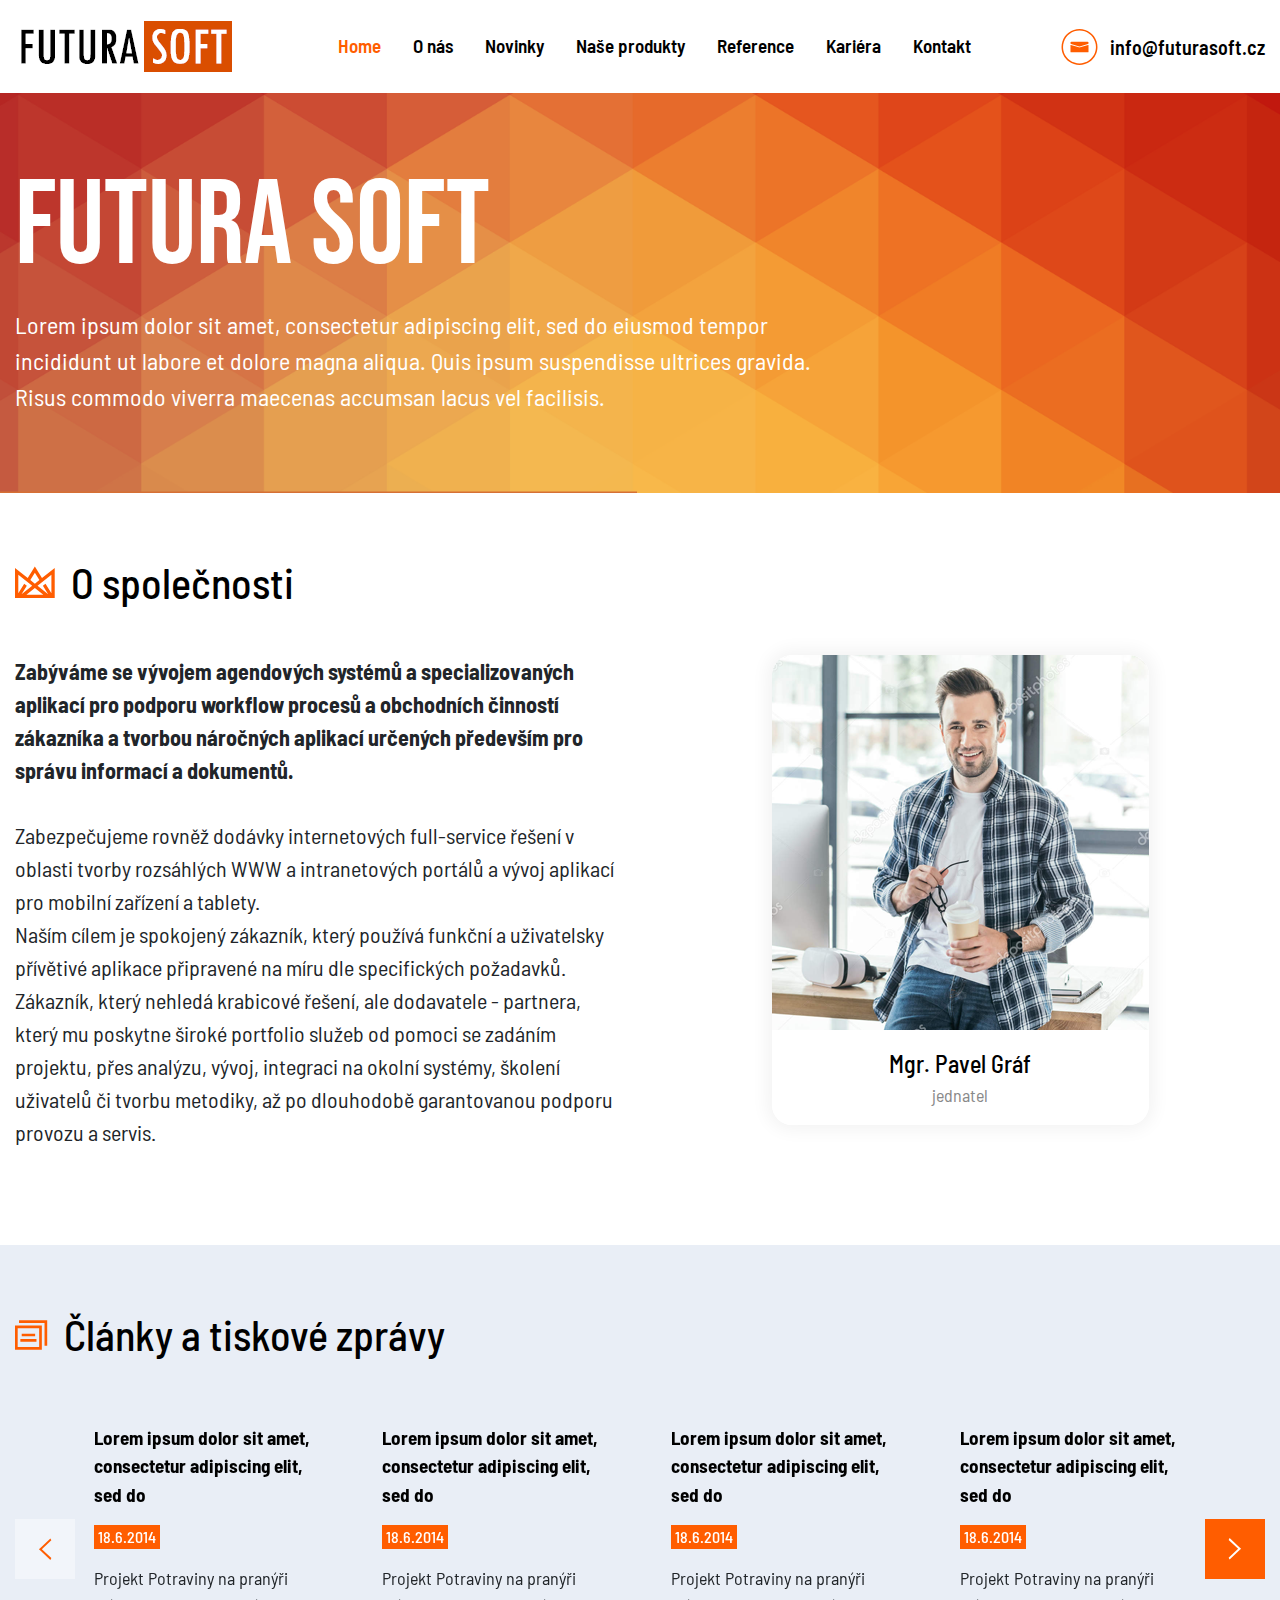
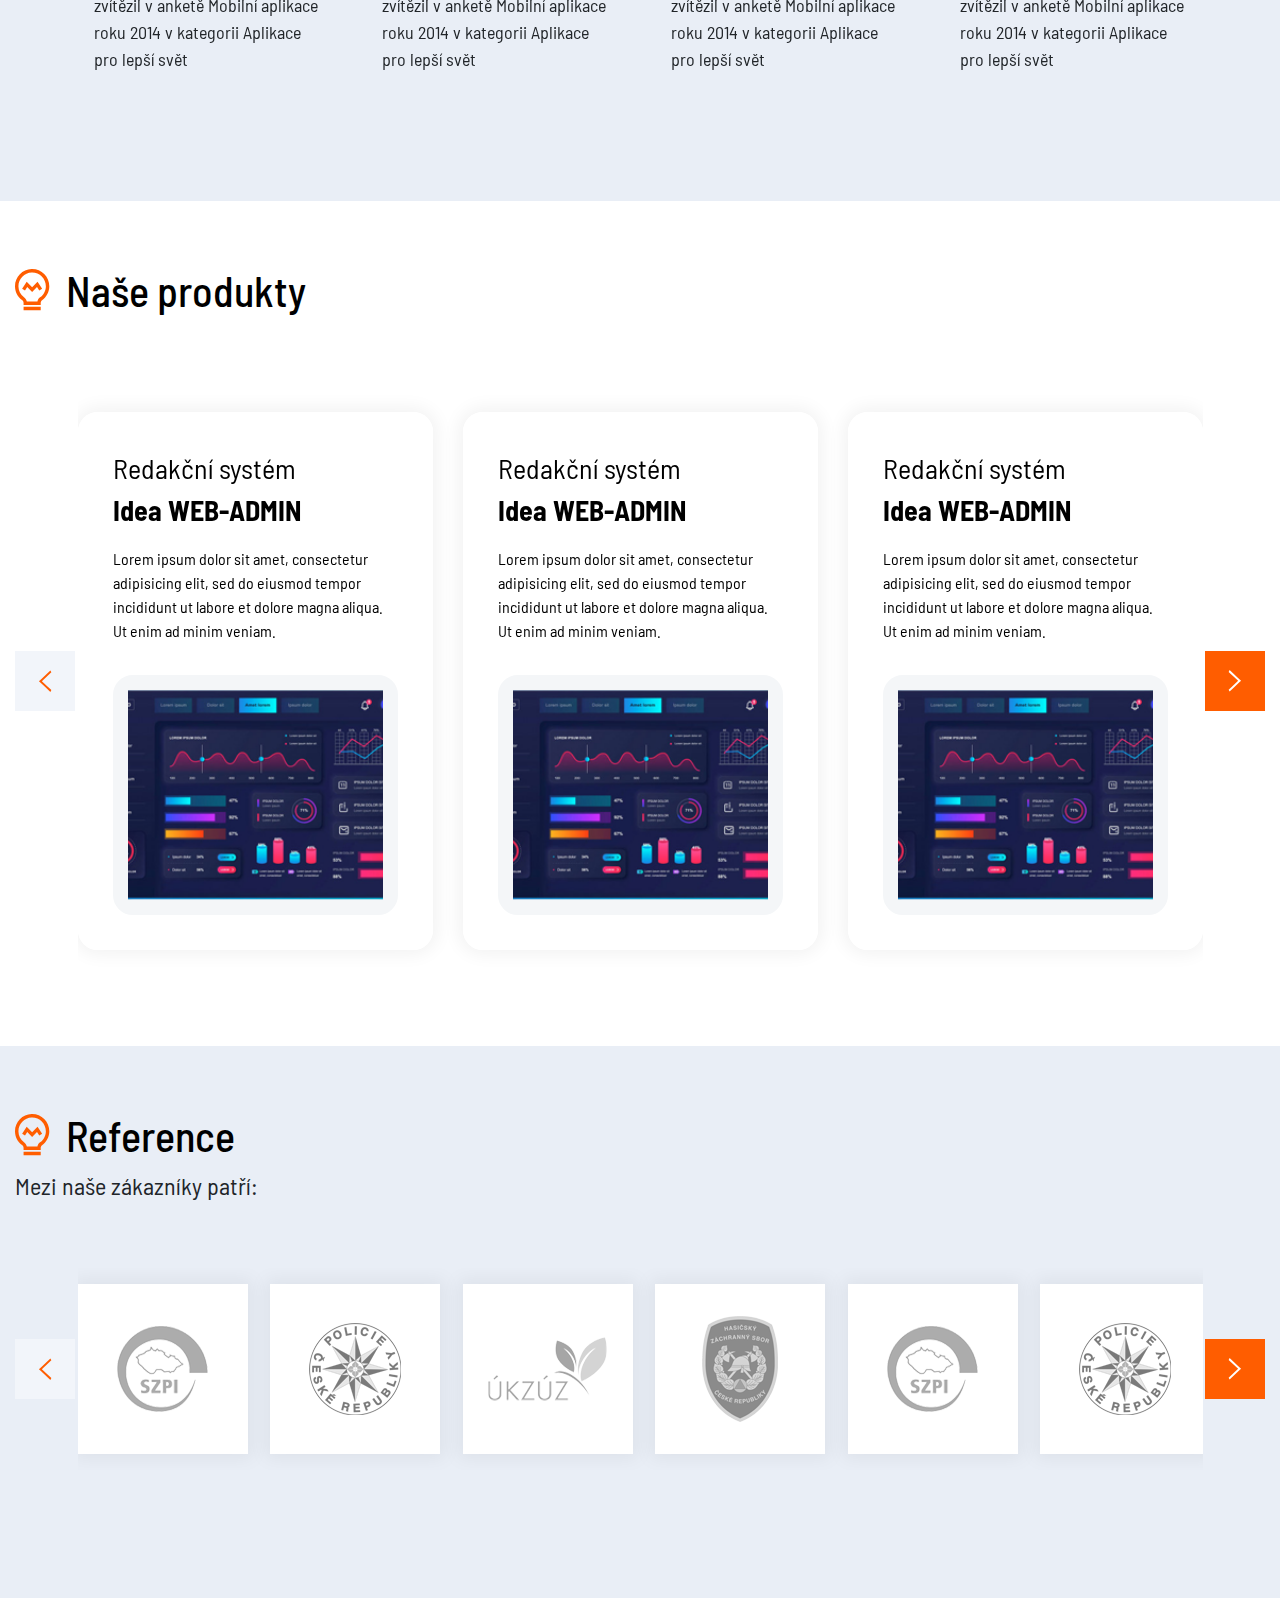
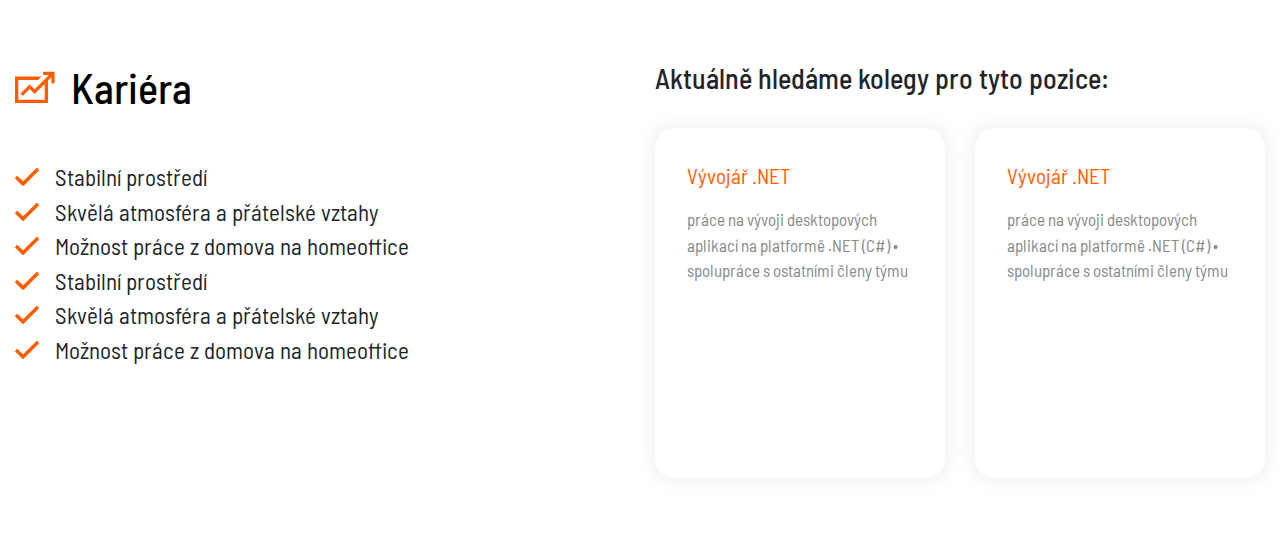
==== index.html @ 4af9f831 "map" ====
<html lang="cs">
<head>
    <meta charset="UTF-8">
    <meta name="viewport" content="width=device-width, initial-scale=1.0">
    <link rel="shortcut icon" href="favicon.ico" type="image/x-icon">
    <link rel="stylesheet" href="css/bootstrap.min.css">
    <link rel="stylesheet" href="css/owl.carousel.min.css">
    <link rel="stylesheet" href="css/owl.theme.default.min.css">
    <link rel="stylesheet" href="css/font.css">
    <link rel="stylesheet" href="css/jquery.fancybox.min.css">
    <link rel="stylesheet" href="css/style.css">
    <link rel="stylesheet" href="css/nouislider.css">
    <title>Web server</title>
</head>
<body>
    <div class="header">
        <div class="container">
            <nav class="navbar navbar-expand-xl navbar-light bg-light">
                <a class="navbar-brand" href="#">
                    <img src='icons/logo.svg' />
                </a>
                <button class="navbar-toggler" type="button" data-toggle="collapse" data-target="#navbarSupportedContent" aria-controls="navbarSupportedContent" aria-expanded="false" aria-label="Toggle navigation">
                  <span class="navbar-toggler-icon"></span>
                </button>
              
                <div class="collapse navbar-collapse" id="navbarSupportedContent">
                  <ul class="navbar-nav mx-auto">
                    <li class="nav-item active">
                      <a class="nav-link" href="#">Home </a>
                    </li>
                    <li class="nav-item">
                      <a class="nav-link" href="#">O nás</a>
                    </li>
                    <li class="nav-item">
                        <a class="nav-link" href="#">Novinky</a>
                    </li>
                    <li class="nav-item">
                        <a class="nav-link" href="#">Naše produkty</a>
                    </li>
                    <li class="nav-item">
                        <a class="nav-link" href="#">Reference</a>
                    </li>
                    <li class="nav-item">
                        <a class="nav-link" href="#">Kariéra</a>
                    </li>
                    <li class="nav-item">
                        <a class="nav-link" href="#">Kontakt</a>
                    </li>
                  </ul>
                  <div class="mail-header">
                      <a href=''>
                        info@futurasoft.cz
                      </a>
                  </div>
                </div>
              </nav>
        </div>
    </div>
    <div class="owl-carousel owl-theme homepage__slider">
        <div class="homepage__item">
            <img src='images/bg.png' alt='bg'/>
            <div class="homepage__item--text">
                <div class="container">
                    <h1>FUTURA SOFT</h1>
                    <p>Lorem ipsum dolor sit amet, consectetur adipiscing elit, sed do eiusmod tempor incididunt ut labore et dolore magna aliqua. Quis ipsum suspendisse ultrices gravida. Risus commodo viverra maecenas accumsan lacus vel facilisis. </p>
                </div>
            </div>
        </div>
    </div>
    <div class="about">
        <div class="container">
            <div class="about-content">
                <div class="row">
                    <div class="col-12 ">
                        <h2 class="crown-icon mb-5">O společnosti</h2>
                    </div>
                    <div class="col-lg-6 ">
                        <div class="text-content">
                            <p><b>Zabýváme se vývojem agendových systémů a specializovaných aplikací pro podporu workflow procesů a obchodních činností zákazníka a tvorbou náročných aplikací určených především pro správu informací a dokumentů. </b></p>
                            <p>Zabezpečujeme rovněž dodávky internetových full-service řešení v oblasti tvorby rozsáhlých WWW a intranetových portálů a vývoj aplikací pro mobilní zařízení a tablety.<br>
                                Naším cílem je spokojený zákazník, který používá funkční a uživatelsky přívětivé aplikace připravené na míru dle specifických požadavků. Zákazník, který nehledá krabicové řešení, ale dodavatele - partnera, který mu poskytne široké portfolio služeb od pomoci se zadáním projektu, přes analýzu, vývoj, integraci na okolní systémy, školení uživatelů či tvorbu metodiky, až po dlouhodobě garantovanou podporu provozu a servis.
                                </p>
                        </div>
                    </div>
                    <div class="col-lg-6 ">
                        <div class="about-image">
                            <div class="about-image-main">
                                <img src='images/about.png' alt='about' class="image-fill">
                            </div>
                            <div class="about-image-bottom">
                                <span>Mgr. Pavel Gráf</span>
                                <small>jednatel</small>
                            </div>
                        </div>
                    </div>
                </div>
            </div>
        </div>
    </div>
    <div class="news blue-bg">
        <div class="container">
            <h2 class="news-icon mb-5">Články a tiskové zprávy</h2>
            <div class="carousel-content">
                <div class="carousel-left">
                    <a href='' class="carousel-nav prev">
                        <svg 
                            xmlns="http://www.w3.org/2000/svg"
                            xmlns:xlink="http://www.w3.org/1999/xlink"
                            width="14px" height="22px">
                            <path fill-rule="evenodd"  fill="rgb(255, 255, 255)"
                            d="M1.623,0.123 L0.647,1.884 L10.129,10.849 L0.647,19.814 L1.623,21.574 L11.105,12.610 L13.082,10.849 L11.105,9.088 L1.623,0.123 Z"/>
                        </svg>
                    </a>
                </div>
                <div class="owl-carousel owl-theme news__slider">
                    <div class="news-item">
                        <a href='' class="news-item-heading">
                            Lorem ipsum dolor sit amet, consectetur adipiscing elit, sed do  
                        </a>
                        <div class="news-item-date">
                            18.6.2014
                        </div>
                        <div class="news-item-text">
                            Projekt Potraviny na pranýři zvítězil v anketě Mobilní aplikace roku 2014 v kategorii Aplikace pro lepší svět
                        </div>
                    </div>
                
                    <div class="news-item">
                        <a href='' class="news-item-heading">
                            Lorem ipsum dolor sit amet, consectetur adipiscing elit, sed do  
                        </a>
                        <div class="news-item-date">
                            18.6.2014
                        </div>
                        <div class="news-item-text">
                            Projekt Potraviny na pranýři zvítězil v anketě Mobilní aplikace roku 2014 v kategorii Aplikace pro lepší svět
                        </div>
                    </div>
                
                </div>
                <div class="carousel-right">
                    <a href='' class="carousel-nav next">
                        <svg 
                            xmlns="http://www.w3.org/2000/svg"
                            xmlns:xlink="http://www.w3.org/1999/xlink"
                            width="14px" height="22px">
                            <path fill-rule="evenodd"  fill="rgb(255, 255, 255)"
                            d="M1.623,0.123 L0.647,1.884 L10.129,10.849 L0.647,19.814 L1.623,21.574 L11.105,12.610 L13.082,10.849 L11.105,9.088 L1.623,0.123 Z"/>
                        </svg>
                    </a>
                </div>
            </div>
        </div>
    </div>
    <div class="products">
        <div class="container">
            <h2 class="bulb-icon mb-5">Naše produkty</h2>
            <div class="carousel-content">
                <div class="carousel-left">
                    <a href='' class="carousel-nav prev">
                        <svg 
                            xmlns="http://www.w3.org/2000/svg"
                            xmlns:xlink="http://www.w3.org/1999/xlink"
                            width="14px" height="22px">
                            <path fill-rule="evenodd"  fill="rgb(255, 255, 255)"
                            d="M1.623,0.123 L0.647,1.884 L10.129,10.849 L0.647,19.814 L1.623,21.574 L11.105,12.610 L13.082,10.849 L11.105,9.088 L1.623,0.123 Z"/>
                        </svg>
                    </a>
                </div>
                <div class="owl-carousel owl-theme product__slider">
                    <a href='' class="product-item">
                        <div class="product-item-title">
                            Redakční systém 
                        </div>
                        <div class="product-item-heading">
                            Idea WEB-ADMIN 
                        </div>
                        <div class="product-item-desc">
                            Lorem ipsum dolor sit amet, consectetur adipisicing elit, sed do eiusmod tempor incididunt ut labore et dolore magna aliqua. Ut enim ad minim veniam.
                        </div>
                        <div class="product-item-image">
                            <img src='images/product.png' alt='iamge' class="image-fill"/>
                        </div>
                    </a>
                    <a href='' class="product-item">
                        <div class="product-item-title">
                            Redakční systém 
                        </div>
                        <div class="product-item-heading">
                            Idea WEB-ADMIN 
                        </div>
                        <div class="product-item-desc">
                            Lorem ipsum dolor sit amet, consectetur adipisicing elit, sed do eiusmod tempor incididunt ut labore et dolore magna aliqua. Ut enim ad minim veniam.
                        </div>
                        <div class="product-item-image">
                            <img src='images/product.png' alt='iamge' class="image-fill"/>
                        </div>
                    </a>
                </div>
                <div class="carousel-right">
                    <a href='' class="carousel-nav next">
                        <svg 
                            xmlns="http://www.w3.org/2000/svg"
                            xmlns:xlink="http://www.w3.org/1999/xlink"
                            width="14px" height="22px">
                            <path fill-rule="evenodd"  fill="rgb(255, 255, 255)"
                            d="M1.623,0.123 L0.647,1.884 L10.129,10.849 L0.647,19.814 L1.623,21.574 L11.105,12.610 L13.082,10.849 L11.105,9.088 L1.623,0.123 Z"/>
                        </svg>
                    </a>
                </div>
            </div>
        </div>
    </div>
    <div class="reference blue-bg">
        <div class="container">
            <h2 class="bulb-icon">Reference</h2>
            <span class="h2-span">Mezi naše zákazníky patří:</span>
            <div class="carousel-content">
                <div class="carousel-left">
                    <a href='' class="carousel-nav next">
                        <svg 
                            xmlns="http://www.w3.org/2000/svg"
                            xmlns:xlink="http://www.w3.org/1999/xlink"
                            width="14px" height="22px">
                            <path fill-rule="evenodd"  fill="rgb(255, 255, 255)"
                            d="M1.623,0.123 L0.647,1.884 L10.129,10.849 L0.647,19.814 L1.623,21.574 L11.105,12.610 L13.082,10.849 L11.105,9.088 L1.623,0.123 Z"/>
                        </svg>
                    </a>
                </div>
                <div class="owl-carousel owl-theme reference__slider">
                    <a href='' class="reference-item">
                        <img src='images/reference/1.png' alt='' />
                    </a>
                    <a href='' class="reference-item">
                        <img src='images/reference/2.png' alt='' />
                    </a>
                    <a href='' class="reference-item">
                        <img src='images/reference/3.png' alt='' />
                    </a>
                    <a href='' class="reference-item">
                        <img src='images/reference/4.png' alt='' />
                    </a>
                </div>
                <div class="carousel-right">
                    <a href='' class="carousel-nav prev">
                        <svg 
                            xmlns="http://www.w3.org/2000/svg"
                            xmlns:xlink="http://www.w3.org/1999/xlink"
                            width="14px" height="22px">
                            <path fill-rule="evenodd"  fill="rgb(255, 255, 255)"
                            d="M1.623,0.123 L0.647,1.884 L10.129,10.849 L0.647,19.814 L1.623,21.574 L11.105,12.610 L13.082,10.849 L11.105,9.088 L1.623,0.123 Z"/>
                        </svg>
                    </a>
                </div>
            </div>
        </div>
    </div>
    <div class="career">
        <div class="container">
            <div class="row">
                <div class="col-lg-6">
                    <h2 class="graph-icon">Kariéra</h2>
                    <ul>
                        <li>Stabilní prostředí</li>
                        <li>Skvělá atmosféra a přátelské vztahy</li>
                        <li>Možnost práce z domova na homeoffice</li>
                        <li>Stabilní prostředí</li>
                        <li>Skvělá atmosféra a přátelské vztahy</li>
                        <li>Možnost práce z domova na homeoffice</li>
                    </ul>
                </div>
                <div class="col-lg-6 pt-lg-0 pt-4">
                    <h3>Aktuálně hledáme kolegy pro tyto pozice:</h3>
                    <div class="card-wrap">
                        <div class="row">
                            <div class="col-sm-6">
                                <a href='' class="career-card">
                                    <div class="career-card-heading">
                                        Vývojář .NET
                                    </div>
                                    <div class="career-card-content">
                                        práce na vývoji desktopových aplikací na platformě .NET (C#) • spolupráce s ostatními členy týmu
                                    </div>
                                </a>
                            </div>
                            <div class="col-sm-6">
                                <a href='' class="career-card">
                                    <div class="career-card-heading">
                                        Vývojář .NET
                                    </div>
                                    <div class="career-card-content">
                                        práce na vývoji desktopových aplikací na platformě .NET (C#) • spolupráce s ostatními členy týmu
                                    </div>
                                </a>
                            </div>
                        </div>
                    </div>
                </div>
            </div>
        </div>
    </div>
    <script src="js/jquery-3.5.1.slim.min.js"></script>
    <script src="js/popper.min.js"></script>
    <script src="js/bootstrap.min.js"></script>
    <script src="js/owl.carousel.min.js"></script>
    <script src="js/nouislider.min.js"></script>
    <script src="js/jquery.fancybox.min.js"></script>
    <script src="js/javascript.js"></script>
</body>
</html>
---- css/font.css ----
@font-face {
    font-family: 'Cerebri Sans Pro';
    src: url('../font/LarkenVariable.woff2') format('woff2'),
        url('../font/LarkenVariable.woff') format('woff');
    font-weight: 300;
    font-style: normal;
    font-display: swap;
}
---- css/style.css ----
@import url('https://fonts.googleapis.com/css2?family=Barlow+Semi+Condensed:ital,wght@0,100;0,200;0,300;0,400;0,500;0,600;0,700;0,800;0,900;1,100;1,200;1,300;1,400;1,500;1,600;1,700;1,800;1,900&display=swap');
@import url('https://fonts.googleapis.com/css2?family=Bebas+Neue&display=swap');

@media (min-width: 576px) { 
    .homepage__item {
        height: 400px;
     }
}
@media (min-width: 768px) { 
    .container {
        max-width: 1080px;
    }
    .homepage__item {
        height: 500px;
     }
}
@media (min-width: 850px) { 
    .container {
        max-width: 870px;
    }
}
@media (min-width: 992px) { 
    .container {
        max-width: 1080px;
    }
    .homepage__item {
        height: 500px;
     }
}

@media (min-width: 1200px) { 
    .container {
        
        max-width: 1380px;
    }
    .homepage__item {
        height: 400px;
     }
}
@media (min-width: 1400px) { 
    .homepage__item {
        height: 500px;
     }
    .container {
        max-width: 1500px;
    }
}


:root {
    --primary: #ff5d00;
}
img {
    max-width: 100%;
}

a, a:hover {
    color: var(--primary);
}
.header nav {
    padding: 0!important;
}
img {
    max-width: 100%;
}
body {
    font-family: 'Barlow Semi Condensed', sans-serif;
}
.bg-light {
    background: none!important;
}
.mail-header a {
    font-size: 20px;
    font-weight: 600;
    color: black;
    display: flex;
    align-items: center;
}
.mail-header a::before {
    content: url(../icons/mail.svg);
    margin-right: 0.75rem;
}
.header .nav-item {
    padding: 0.5rem 1rem;
}
.header {
    padding: 1rem 0;
}
.header .nav-link {
    padding: 0!important;
    color: black!important;
    font-size: 19px;
    font-weight: 600;
} 
.header .nav-item.active .nav-link, .header .nav-item .nav-link:hover {
    color: var(--primary)!important;
}
.homepage__item--text {
    display: flex;
    align-items: center;
    width: 100%;
    position: absolute;
    z-index: 5;
    left: 0;
    top: 0;
    height: 100%;
}
.homepage__item--text h1 {
    font-size: clamp(40px, 10vw, 120px);
    color: white;
    font-family: 'Bebas Neue', cursive;
}
.homepage__item--text p {
    max-width: 800px;
    font-size: clamp(18px, 10vw, 24px);
    color: white;
}
.homepage__slider {
    position: relative;
}

.homepage__item img {
    width: 100%;
    height: 100%;
    object-fit: cover;
    object-position: center;
}
.about {
    padding: 4rem 0;
}

.about-image {
    width: 100%;
    border-radius: 20px;
    width: 100%;
    max-width: 377px;
    -webkit-box-shadow: 0px 0px 17px 5px rgba(0,0,0,0.05);
    -moz-box-shadow: 0px 0px 17px 5px rgba(0,0,0,0.05);
    box-shadow: 0px 0px 17px 5px rgba(0,0,0,0.05);
    overflow: hidden;
    margin: auto;
    margin-bottom: 2rem;
}
.blue-bg {
    background: #e9eef6;
}
h2 {
    font-size: 42px;
    font-weight: 500;
    display: flex;
    align-items: center;
    color: black;
}
.h2-span {
    margin-bottom: 2rem;
    font-size: 24px;
}
.text-content p {
    font-size: 22px;
    margin-bottom: 2rem;

}
.bulb-icon::before {
    content: url(../icons/bulb.svg);
    margin-right: 1rem;
}
.crown-icon::before {
    content: url(../icons/crown.svg);
    margin-right: 1rem;
}
.graph-icon::before {
    content: url(../icons/graph.svg);
    margin-right: 1rem;
}
.news-icon::before {
    content: url(../icons/news.svg);
    margin-right: 1rem;
}
.trophy-icon::before {
    content: url(../icons/trophy.svg);
    margin-right: 1rem;
}
.about-image-main {
    height: 375px;
}
.image-fill {
    width: 100%;
    height: 100%;
    object-fit: cover;
    object-position: top;
}
.about-image-bottom {
    text-align: center;
    background: white;
    padding: 1rem;
    display: flex;
    align-items: center;
    justify-content: center;
    flex-direction: column;
}
.about-image-bottom span {
    font-size: 24px;
    font-weight: 500;
    color: black;
}  
.about-image-bottom small {
    color: #898989;
    font-size: 18px;
} 
.news {
    padding: 4rem 0;
    padding-bottom: 8rem;
}
.carousel-content {
    margin-top: 3rem;
    display: flex;
    flex-wrap: wrap;
}
.carousel-content .news__slider, .product__slider, .reference__slider {
    max-width: 90%;
    width: 100%;
}
.carousel-content .carousel-right, .carousel-content .carousel-left {
    max-width: 5%;
    width: 100%;
}
.carousel-right a, .carousel-left a {
    width: 60px;
    height: 60px;
    display: flex;
    justify-content: center;
    align-items: center;
    background: var(--primary);
}
.carousel-left, .carousel-right {
    display: flex;
    justify-content: center;
    align-items: center;
}
.carousel-left a {
    background: #f2f5fa;
}
.carousel-left a svg path {
    fill: var(--primary);
}
.carousel-left a {
    transform: rotate(180deg)
}
.carousel-left {
    justify-content: flex-start;
}
.carousel-right {
    justify-content: flex-end;
}
.news-item-heading {
    color: black;
    font-weight: 700;
    font-size: 19px;
}
.news-item-date {
    color: black;
    background: var(--primary);
    max-width: fit-content;
    max-width: -moz-fit-content;
    color: white;
    font-weight: 500;
    padding: 0 0.25rem;
    margin: 1rem 0;
}
.news-item-text {
    font-size: 18px;
}
.news-item {
    margin: 0 1rem;
}
.carousel-content {
    padding-top: 1rem;
}
.products {
    padding: 4rem 0;
}
.products-content {
    padding-top: 2rem;
}
.product-item {
    width: 100%;
    padding: 2rem;
    border-radius: 20px;
    -webkit-box-shadow: 0px 0px 17px 5px rgba(0,0,0,0.05);
    -moz-box-shadow: 0px 0px 17px 5px rgba(0,0,0,0.05);
    box-shadow: 0px 0px 17px 5px rgba(0,0,0,0.05);
    display: flex;
    flex-direction: column;
    max-width: 370px;
    margin: 2rem auto;
    color: black; 
    border: 3px solid white;
}
.product-item:hover {
    border-color: var(--primary);
}
.product-item-image {
    height: 240px;
    border: 15px solid #f4f6f8;
    border-radius: 20px;
    margin-top: 2rem;

}
.product-item:hover {
    text-decoration: none;
    color: black;
}
.product-item-title {
    font-size: 28px;
}
.product-item-heading {
    color: black;
    font-size: 28px;
    font-weight: bold;
}
.product-item-desc {
    margin-top: 1rem;
}
.reference {
    padding: 4rem 0;
    padding-bottom: 8rem;
}
.reference-item {
    width: 170px;
    height: 170px;
    background: white;
    justify-content: center;
    align-items: center;
    display: flex;
    -webkit-box-shadow: 0px 0px 17px 5px rgba(0,0,0,0.05);
    -moz-box-shadow: 0px 0px 17px 5px rgba(0,0,0,0.05);
    box-shadow: 0px 0px 17px 5px rgba(0,0,0,0.05);
    margin: 1rem auto;
    /*border: 2px solid white;*/

}
.reference-item img {
    filter: grayscale(1);
    width: unset!important;

}
.reference-item:hover {
    background: #ff5d0030;
}
.reference-item:hover img {
    filter: grayscale(0)
}
.career {
    padding: 4rem 0;
}
.career ul {
    margin-top: 3rem;
    list-style: none;
    padding: 0;
    font-size: 23px;
}
.career ul li::before {
    content: url(../icons/arrow-ul.svg);
    margin-right: 1rem;
}
.card-wrap {
    margin-top: 2rem;
    
}

.career-card {
    padding: 2rem;
    -webkit-box-shadow: 0px 0px 17px 5px rgba(0,0,0,0.05);
    -moz-box-shadow: 0px 0px 17px 5px rgba(0,0,0,0.05);
    box-shadow: 0px 0px 17px 5px rgba(0,0,0,0.05);
    width: 100%;
    max-width: 300px;
    border-radius: 20px;
    min-height: 350px;
    display: flex;
    flex-direction: column;
    margin-bottom: 1rem;
}
.career-card:hover {
    text-decoration: none;
}
.career-card-heading {
    color: var(--primary);
    font-size: 21px;
    margin-bottom: 1rem;
}
.career-card-content {
    color: #898989;
    font-size: 17px;
    
}
@media (max-width: 776px) { 
    h2 {
        font-size: 24px;
    }
    .carousel-content .news__slider, .carousel-content .product__slider, .reference__slider {
        max-width: 80%;
        width: 100%;
    }
    .carousel-content .carousel-right, .carousel-content .carousel-left {
        max-width: 10%;
        width: 100%;
    }
    .product-item  {
        box-shadow: none;
    }
    .text-content p {
        font-size: 16px;
    }
}
@media (max-width: 576px) { 
    .homepage__item {
        height: 400px;
     }
     .homepage__item--text p {
         font-size: 18px;
     }
     .career ul li {
        font-size: 16px
     }
}
---- css/nouislider.css ----
/*! nouislider - 10.1.0 - 2017-07-28 13:09:54 */.noUi-target,.noUi-target *{-webkit-touch-callout:none;-webkit-tap-highlight-color:transparent;-webkit-user-select:none;-ms-touch-action:none;touch-action:none;-ms-user-select:none;-moz-user-select:none;user-select:none;-moz-box-sizing:border-box;box-sizing:border-box}.noUi-target{position:relative;direction:ltr}.noUi-base{width:100%;height:100%;position:relative;z-index:1}.noUi-connect{position:absolute;right:0;top:0;left:0;bottom:0}.noUi-origin{position:absolute;height:0;width:0}.noUi-handle{position:relative;z-index:1}.noUi-state-tap .noUi-connect,.noUi-state-tap .noUi-origin{-webkit-transition:top .3s,right .3s,bottom .3s,left .3s;transition:top .3s,right .3s,bottom .3s,left .3s}.noUi-state-drag *{cursor:inherit!important}.noUi-base,.noUi-handle{-webkit-transform:translate3d(0,0,0);transform:translate3d(0,0,0)}.noUi-horizontal{height:18px}.noUi-horizontal .noUi-handle{width:34px;height:28px;left:-17px;top:-6px}.noUi-vertical{width:18px}.noUi-vertical .noUi-handle{width:28px;height:34px;left:-6px;top:-17px}.noUi-target{background:#FAFAFA;border-radius:4px;border:1px solid #D3D3D3;box-shadow:inset 0 1px 1px #F0F0F0,0 3px 6px -5px #BBB}.noUi-connect{background:#3FB8AF;border-radius:4px;box-shadow:inset 0 0 3px rgba(51,51,51,.45);-webkit-transition:background 450ms;transition:background 450ms}.noUi-draggable{cursor:ew-resize}.noUi-vertical .noUi-draggable{cursor:ns-resize}.noUi-handle{border:1px solid #D9D9D9;border-radius:3px;background:#FFF;cursor:default;box-shadow:inset 0 0 1px #FFF,inset 0 1px 7px #EBEBEB,0 3px 6px -3px #BBB}.noUi-active{box-shadow:inset 0 0 1px #FFF,inset 0 1px 7px #DDD,0 3px 6px -3px #BBB}.noUi-handle:after,.noUi-handle:before{content:"";display:block;position:absolute;height:14px;width:1px;background:#E8E7E6;left:14px;top:6px}.noUi-handle:after{left:17px}.noUi-vertical .noUi-handle:after,.noUi-vertical .noUi-handle:before{width:14px;height:1px;left:6px;top:14px}.noUi-vertical .noUi-handle:after{top:17px}[disabled] .noUi-connect{background:#B8B8B8}[disabled] .noUi-handle,[disabled].noUi-handle,[disabled].noUi-target{cursor:not-allowed}.noUi-pips,.noUi-pips *{-moz-box-sizing:border-box;box-sizing:border-box}.noUi-pips{position:absolute;color:#999}.noUi-value{position:absolute;white-space:nowrap;text-align:center}.noUi-value-sub{color:#ccc;font-size:10px}.noUi-marker{position:absolute;background:#CCC}.noUi-marker-large,.noUi-marker-sub{background:#AAA}.noUi-pips-horizontal{padding:10px 0;height:80px;top:100%;left:0;width:100%}.noUi-value-horizontal{-webkit-transform:translate3d(-50%,50%,0);transform:translate3d(-50%,50%,0)}.noUi-marker-horizontal.noUi-marker{margin-left:-1px;width:2px;height:5px}.noUi-marker-horizontal.noUi-marker-sub{height:10px}.noUi-marker-horizontal.noUi-marker-large{height:15px}.noUi-pips-vertical{padding:0 10px;height:100%;top:0;left:100%}.noUi-value-vertical{-webkit-transform:translate3d(0,50%,0);transform:translate3d(0,50%,0);padding-left:25px}.noUi-marker-vertical.noUi-marker{width:5px;height:2px;margin-top:-1px}.noUi-marker-vertical.noUi-marker-sub{width:10px}.noUi-marker-vertical.noUi-marker-large{width:15px}.noUi-tooltip{display:block;position:absolute;border:1px solid #D9D9D9;border-radius:3px;background:#fff;color:#000;padding:5px;text-align:center;white-space:nowrap}.noUi-horizontal .noUi-tooltip{-webkit-transform:translate(-50%,0);transform:translate(-50%,0);left:50%;bottom:120%}.noUi-vertical .noUi-tooltip{-webkit-transform:translate(0,-50%);transform:translate(0,-50%);top:50%;right:120%}
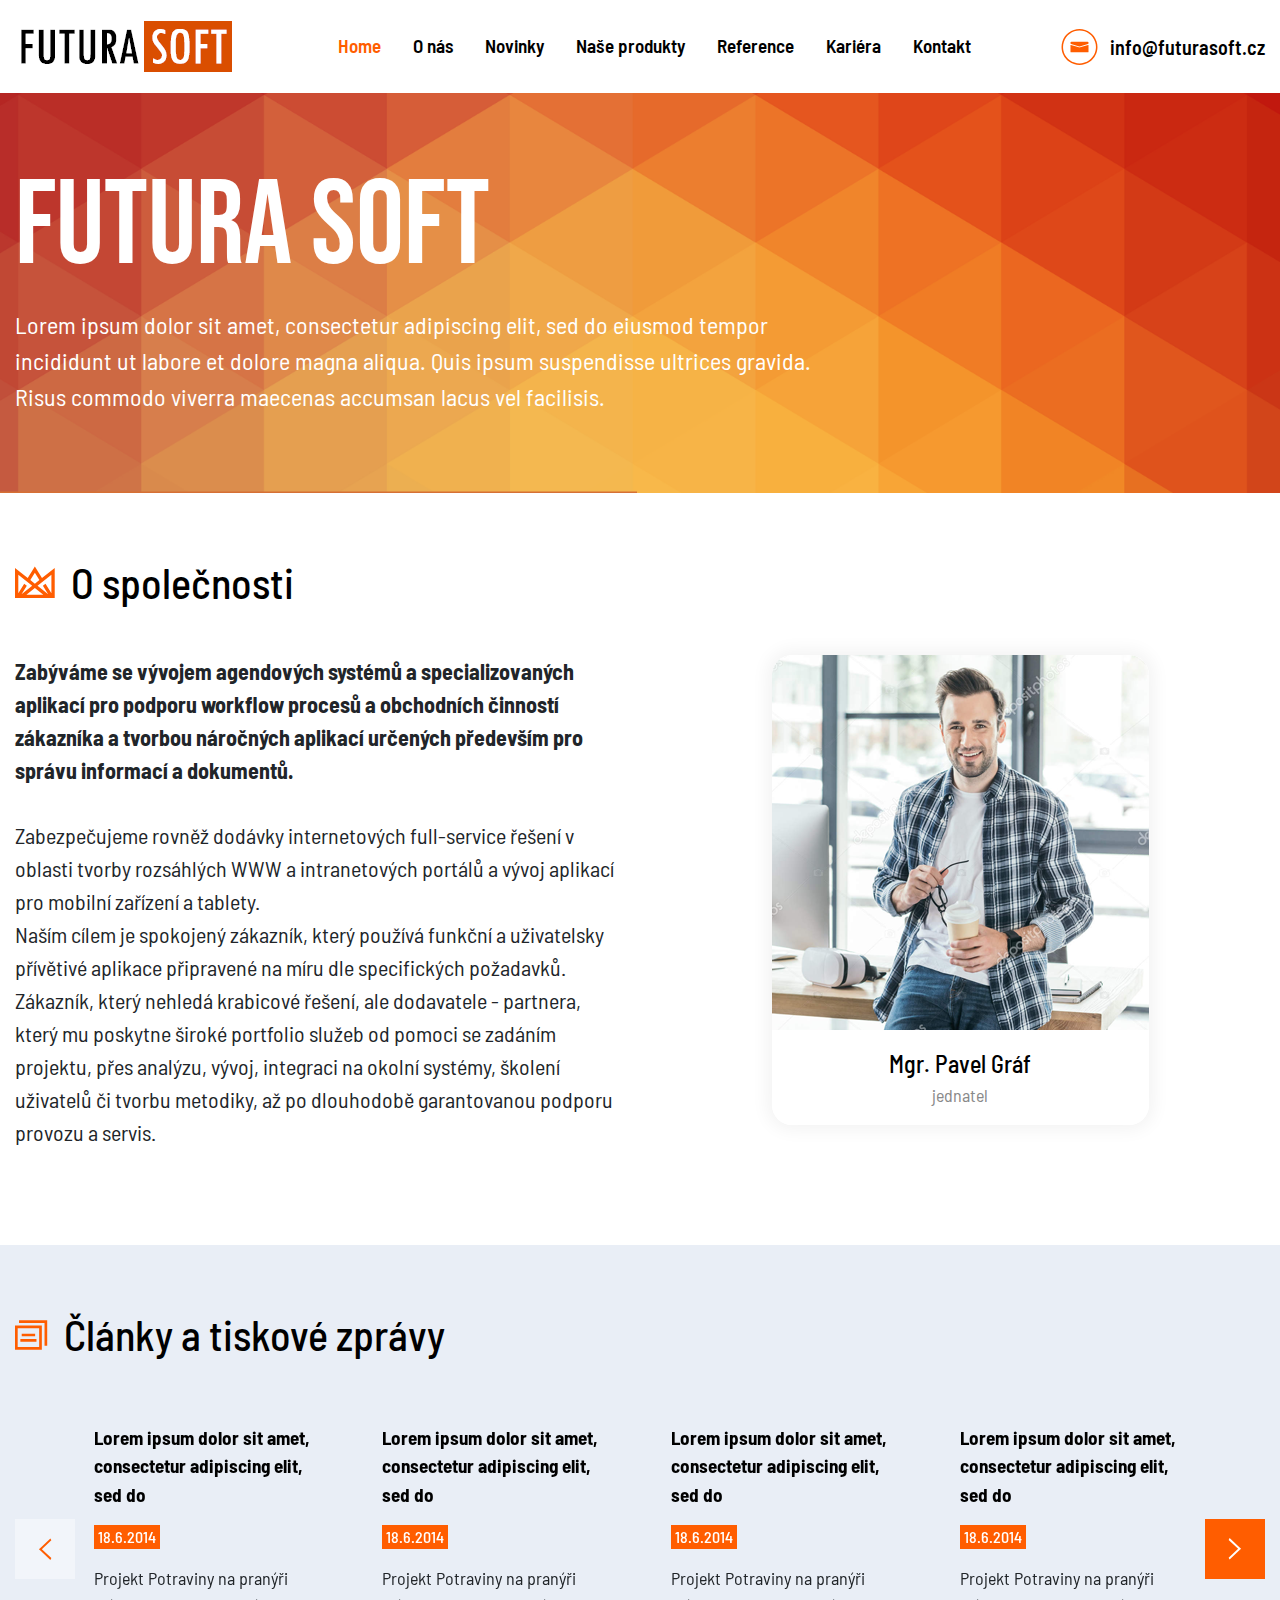
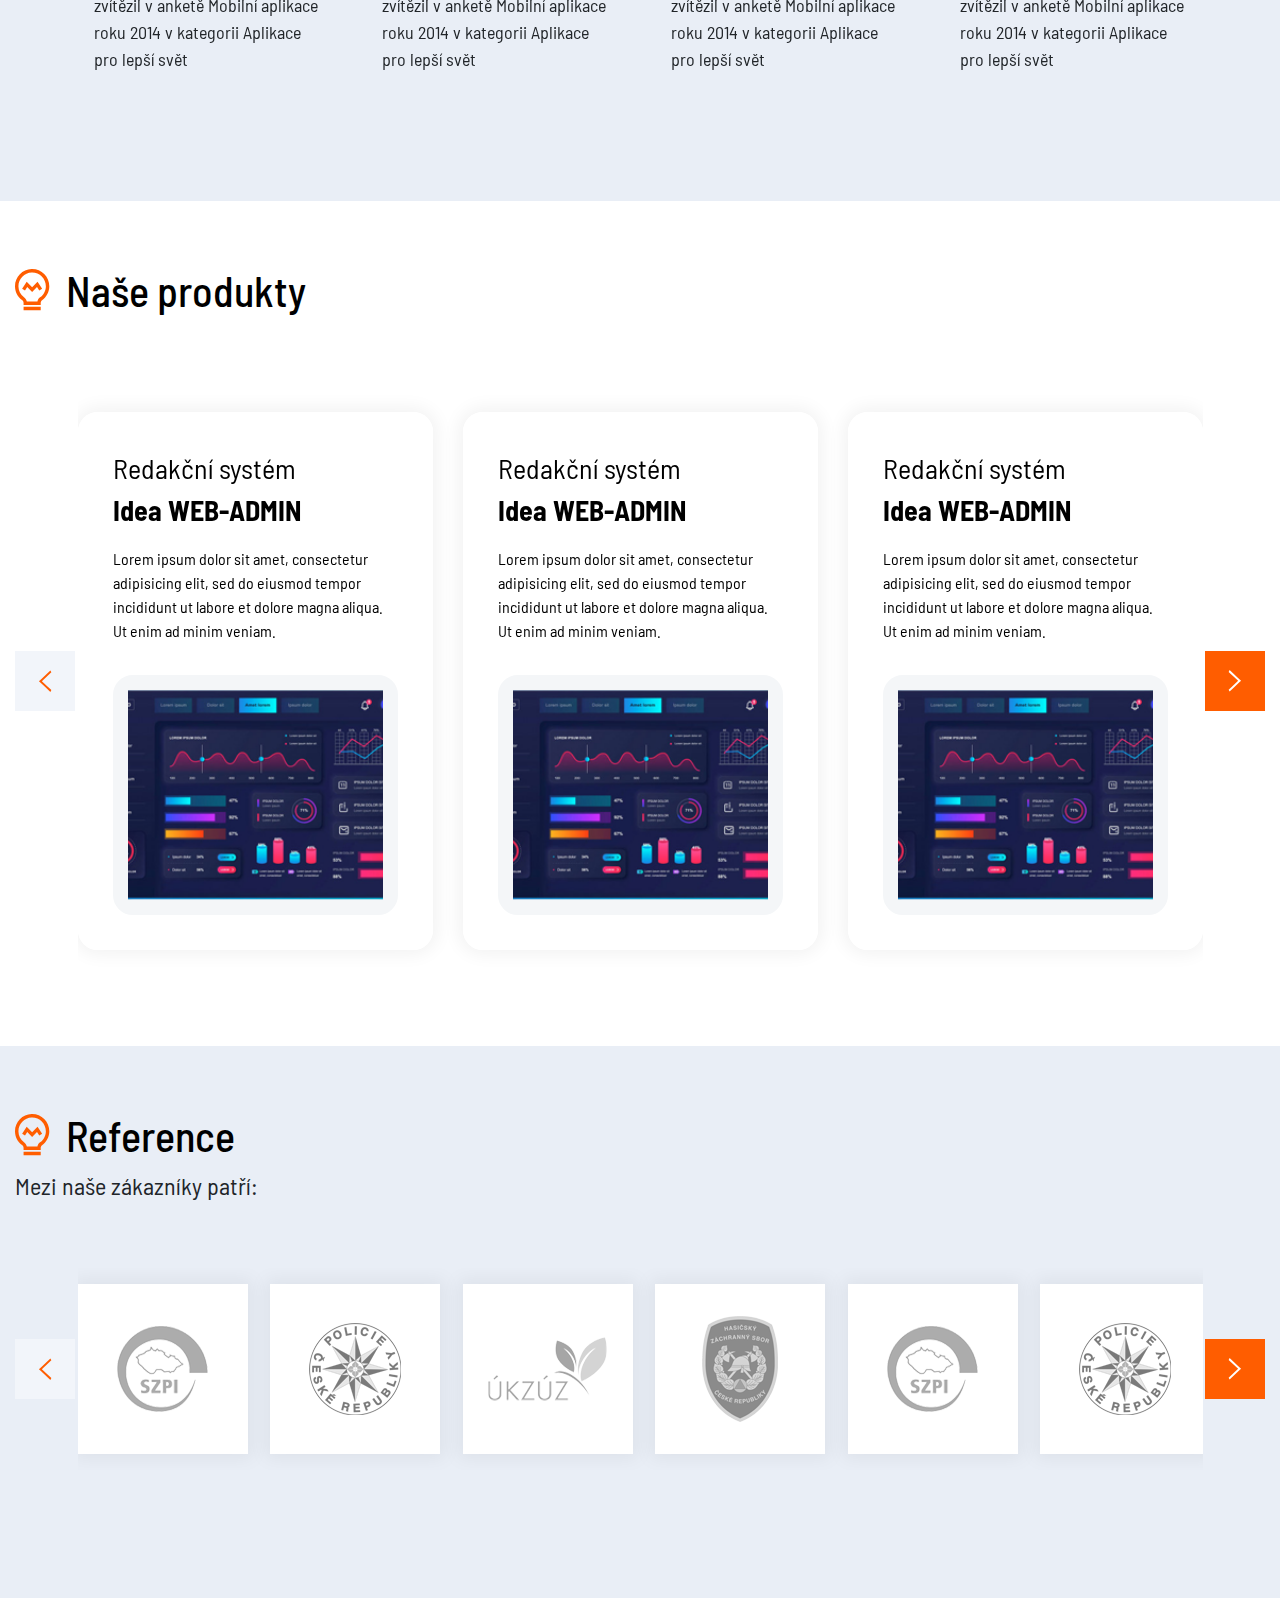
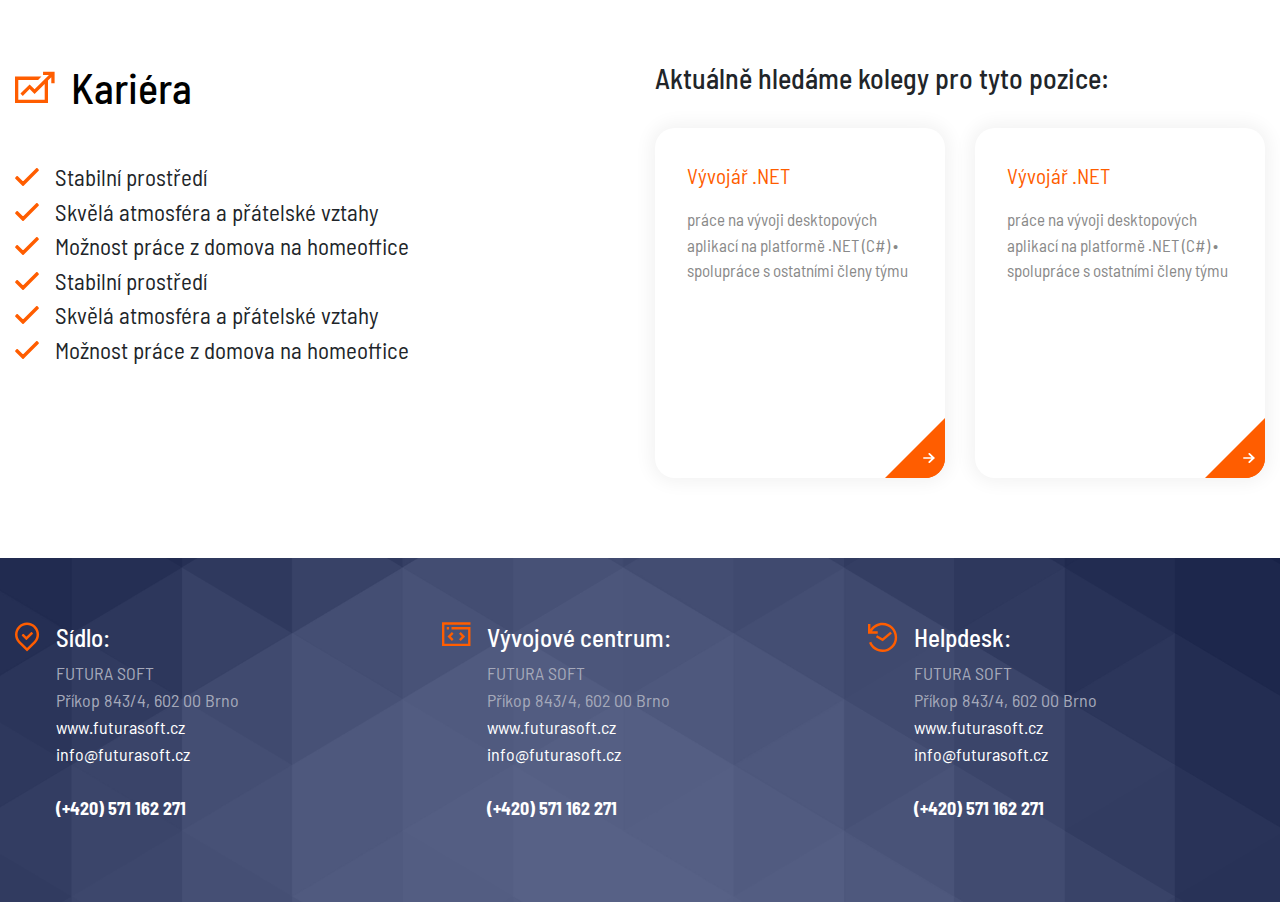
==== commit 81831c7f: "footer" ====
--- a/index.html
+++ b/index.html
@@ -299,6 +299,81 @@
             </div>
         </div>
     </div>
+    <div class="footer">
+        <div class="container">
+            <div class="row">
+                <div class="col-lg-4 col-md-6">
+                    <div class="footer_item gps-icon">
+                        <div>
+                            <h3>Sídlo:</h3>
+                            <div>
+                                <p>
+                                    FUTURA SOFT
+                                    <br>
+                                    Příkop 843/4, 602 00 Brno
+                                <br>
+                                <a href=''>www.futurasoft.cz</a>
+                                    <br>
+                                <a href=''>info@futurasoft.cz</a>
+                                <br>
+                                <br>
+                                <a href=''><b>(+420) 571 162 271</b></a>
+                            </p>
+                            </div>
+                        </div>
+                    </div>
+                </div>
+                <div class="col-lg-4 col-md-6">
+                    <div class="footer_item code-icon">
+                        <div>
+                            <h3>Vývojové centrum:</h3>
+                            <div>
+                                <p>
+                                    FUTURA SOFT
+                                    <br>
+                                    Příkop 843/4, 602 00 Brno
+                                <br>
+                                <a href=''>www.futurasoft.cz</a>
+                                    <br>
+                                <a href=''>info@futurasoft.cz</a>
+                                <br>
+                                <br>
+                                <a href=''><b>(+420) 571 162 271</b></a>
+                            </p>
+                            </div>
+                        </div>
+                    </div>
+                </div>
+                <div class="col-lg-4 col-md-6">
+                    <div class="footer_item helpdesk-icon">
+                        <div>
+                            <h3>Helpdesk:</h3>
+                            <div>
+                                <p>
+                                    FUTURA SOFT
+                                    <br>
+                                    Příkop 843/4, 602 00 Brno
+                                <br>
+                                <a href=''>www.futurasoft.cz</a>
+                                    <br>
+                                <a href=''>info@futurasoft.cz</a>
+                                <br>
+                                <br>
+                                <a href=''><b>(+420) 571 162 271</b></a>
+                            </p>
+                            </div>
+                        </div>
+                    </div>
+                </div>
+                <div class="col-lg-4 col-md-6">
+
+                </div>
+                <div class="col-lg-4 col-md-6">
+
+                </div> 
+            </div>
+        </div>
+    </div>
     <script src="js/jquery-3.5.1.slim.min.js"></script>
     <script src="js/popper.min.js"></script>
     <script src="js/bootstrap.min.js"></script>
--- a/css/style.css
+++ b/css/style.css
@@ -380,6 +380,27 @@
     display: flex;
     flex-direction: column;
     margin-bottom: 1rem;
+    position: relative;
+    overflow: hidden;
+}
+.career-card::after {
+    content: '';
+    position: absolute;
+    right: 0;
+    bottom: 0;
+    width: 0; 
+    height: 0; 
+    border-top: 30px solid transparent;
+    border-left: 30px solid transparent;
+    border-right: 30px solid var(--primary);
+    border-bottom: 30px solid var(--primary);
+}
+.career-card::before {
+    content: url(../icons/arr.svg);
+    right: 10px;
+    bottom: 15px;
+    position: absolute;
+    z-index: 9;
 }
 .career-card:hover {
     text-decoration: none;
@@ -394,6 +415,39 @@
     font-size: 17px;
     
 }
+.footer {
+    background: url(../images/footer.png) #0d1d59;
+    background-repeat: no-repeat;
+    background-size: cover;
+    padding: 4rem 0;
+}
+.footer_item {
+    display: flex;
+}
+.footer_item h3 {
+    color: white;
+    font-size: 25px;
+    font-weight: 500;
+}
+.footer_item p {
+    color: #a5a9ba;
+    font-size: 18px;
+}
+.footer_item p a {
+    color: white;
+}
+.gps-icon::before {
+    content: url(../icons/gps.svg);
+    margin-right: 1rem;
+}
+.code-icon::before {
+    content: url(../icons/code.svg);
+    margin-right: 1rem;
+}
+.helpdesk-icon::before {
+    content: url(../icons/helpdesk.svg);
+    margin-right: 1rem;
+}
 @media (max-width: 776px) { 
     h2 {
         font-size: 24px;
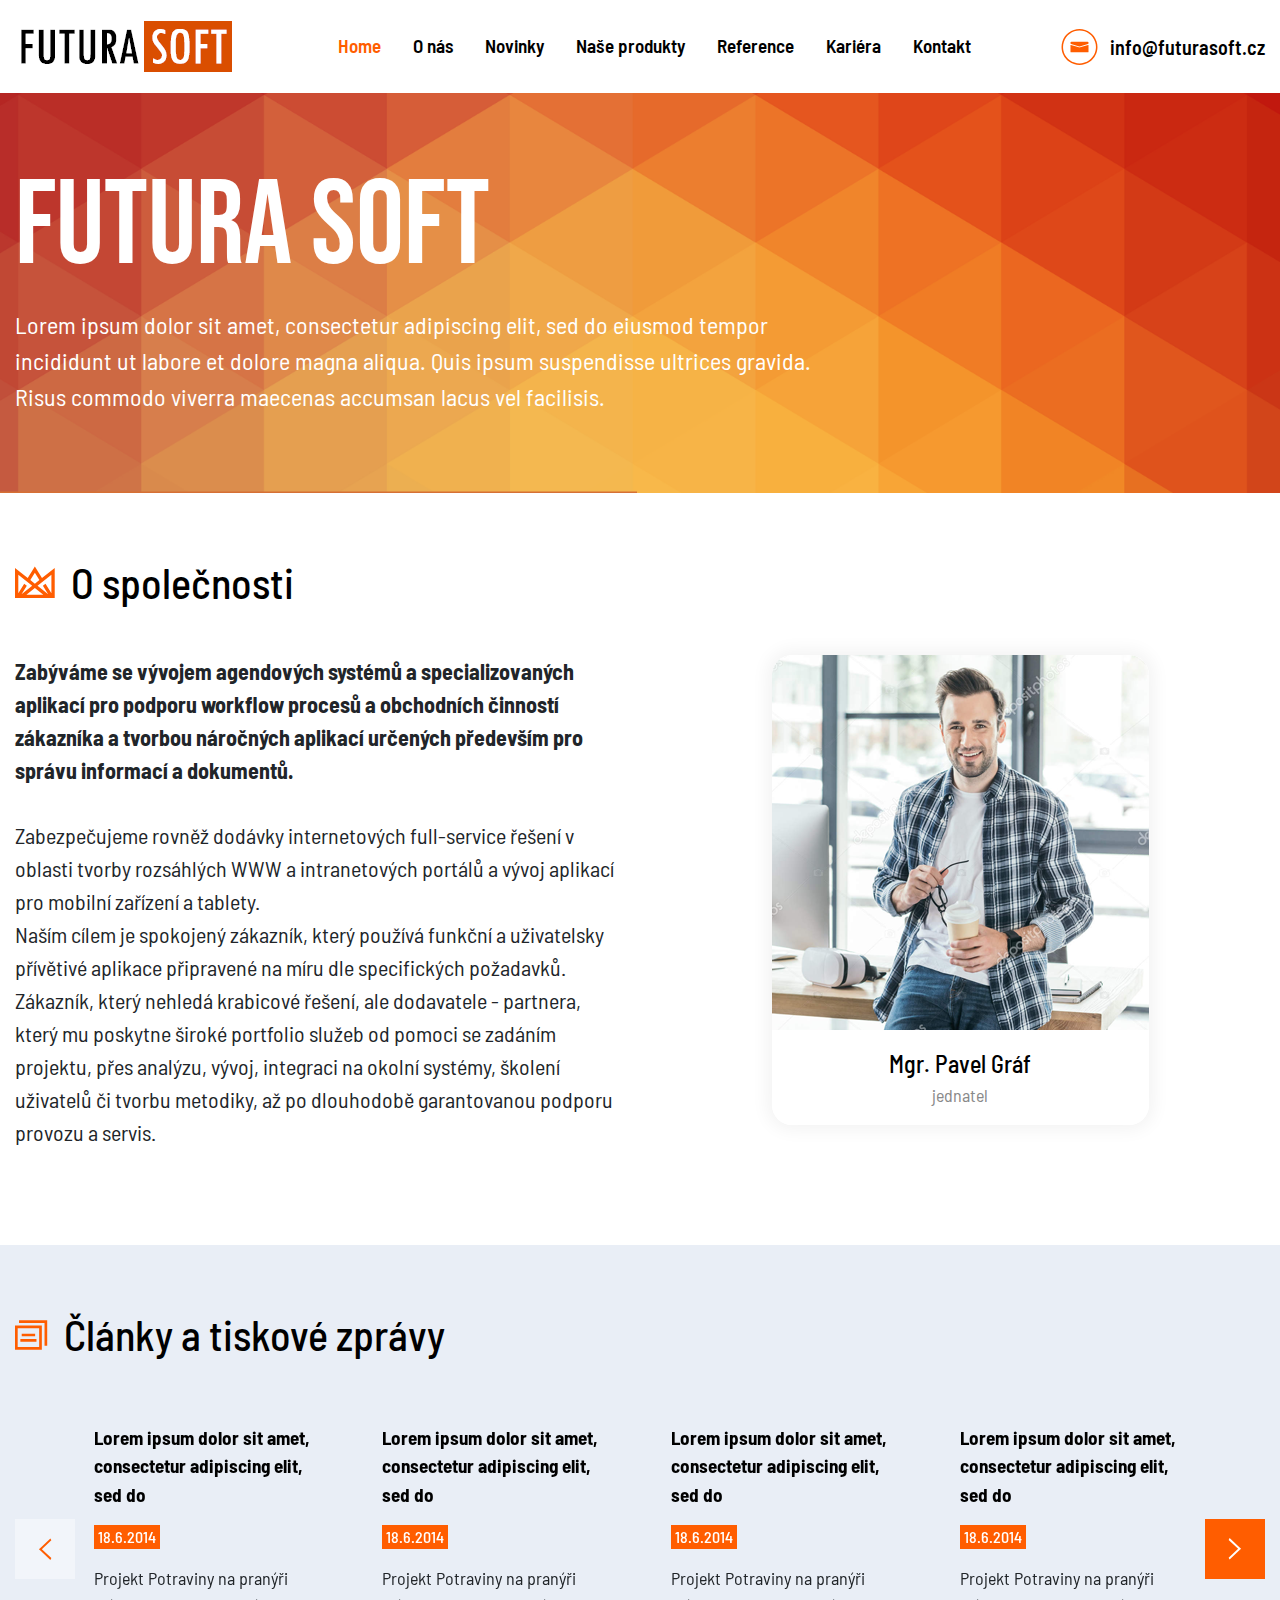
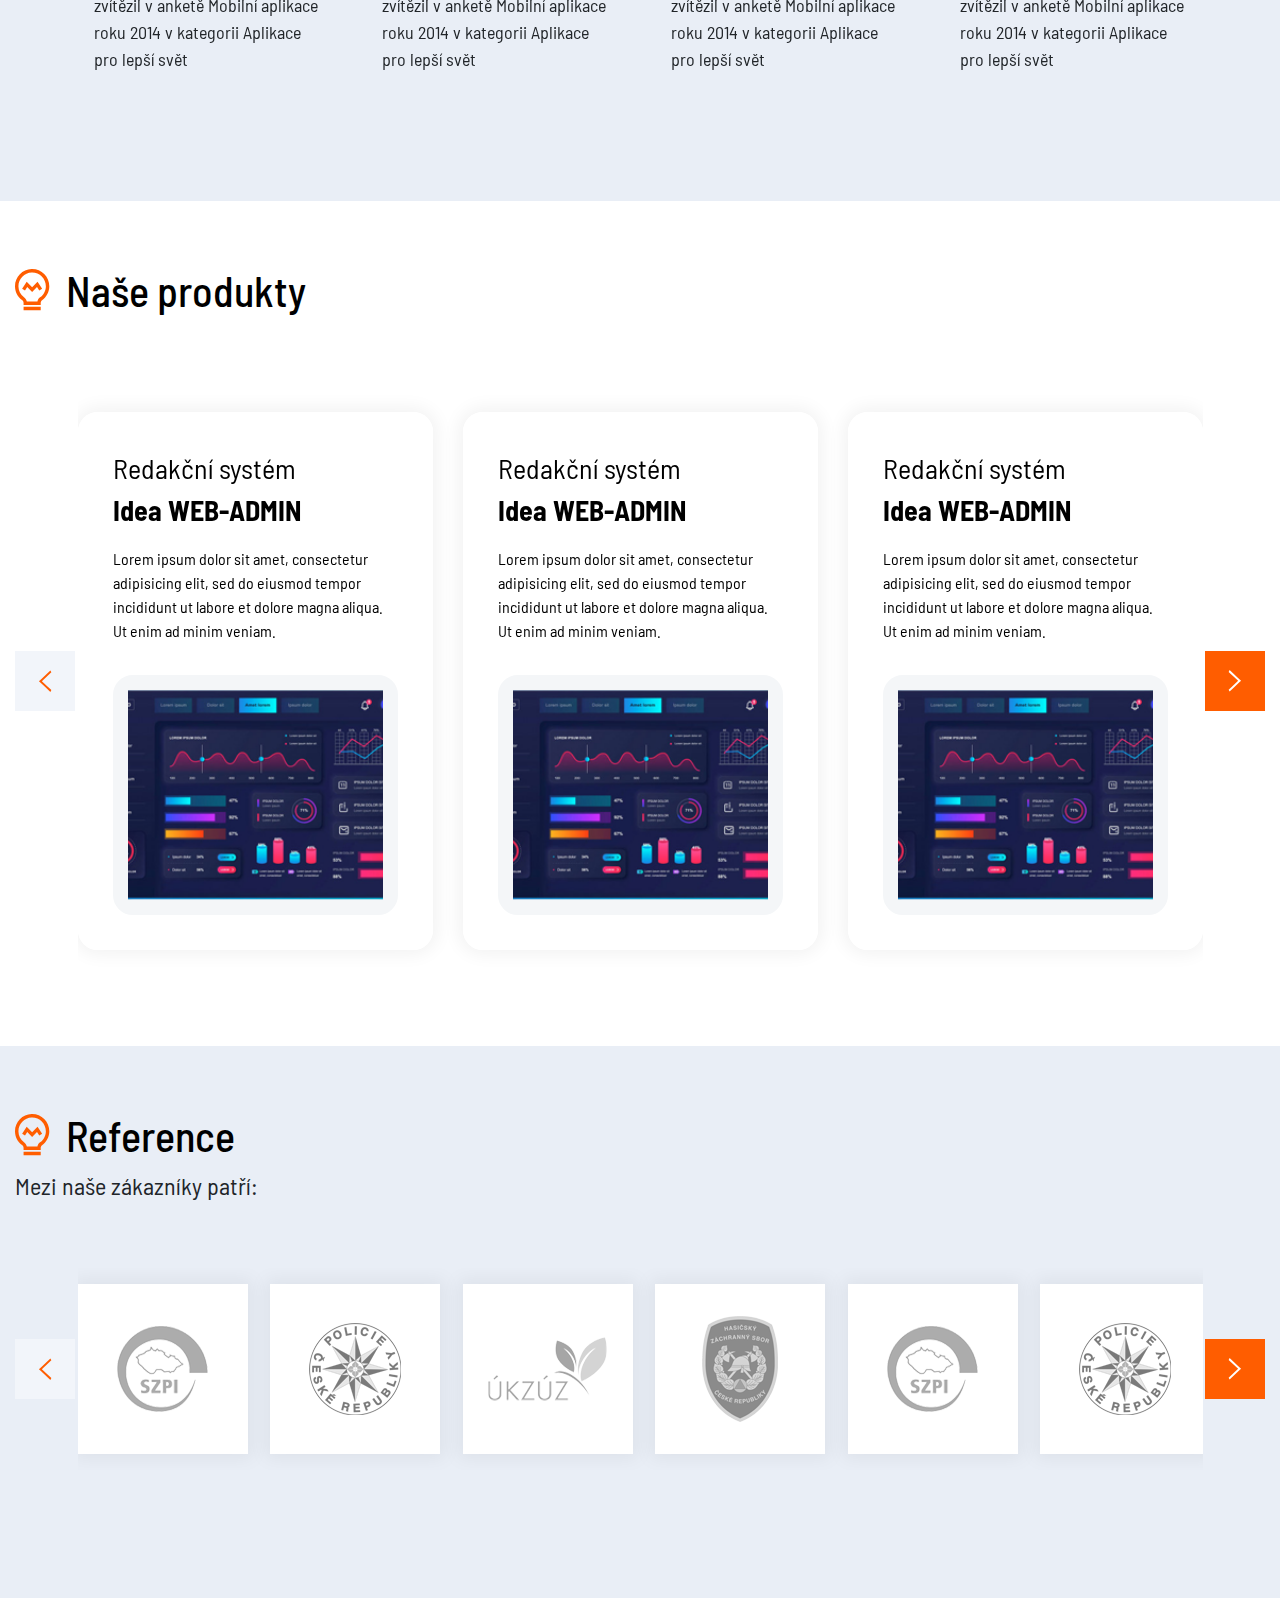
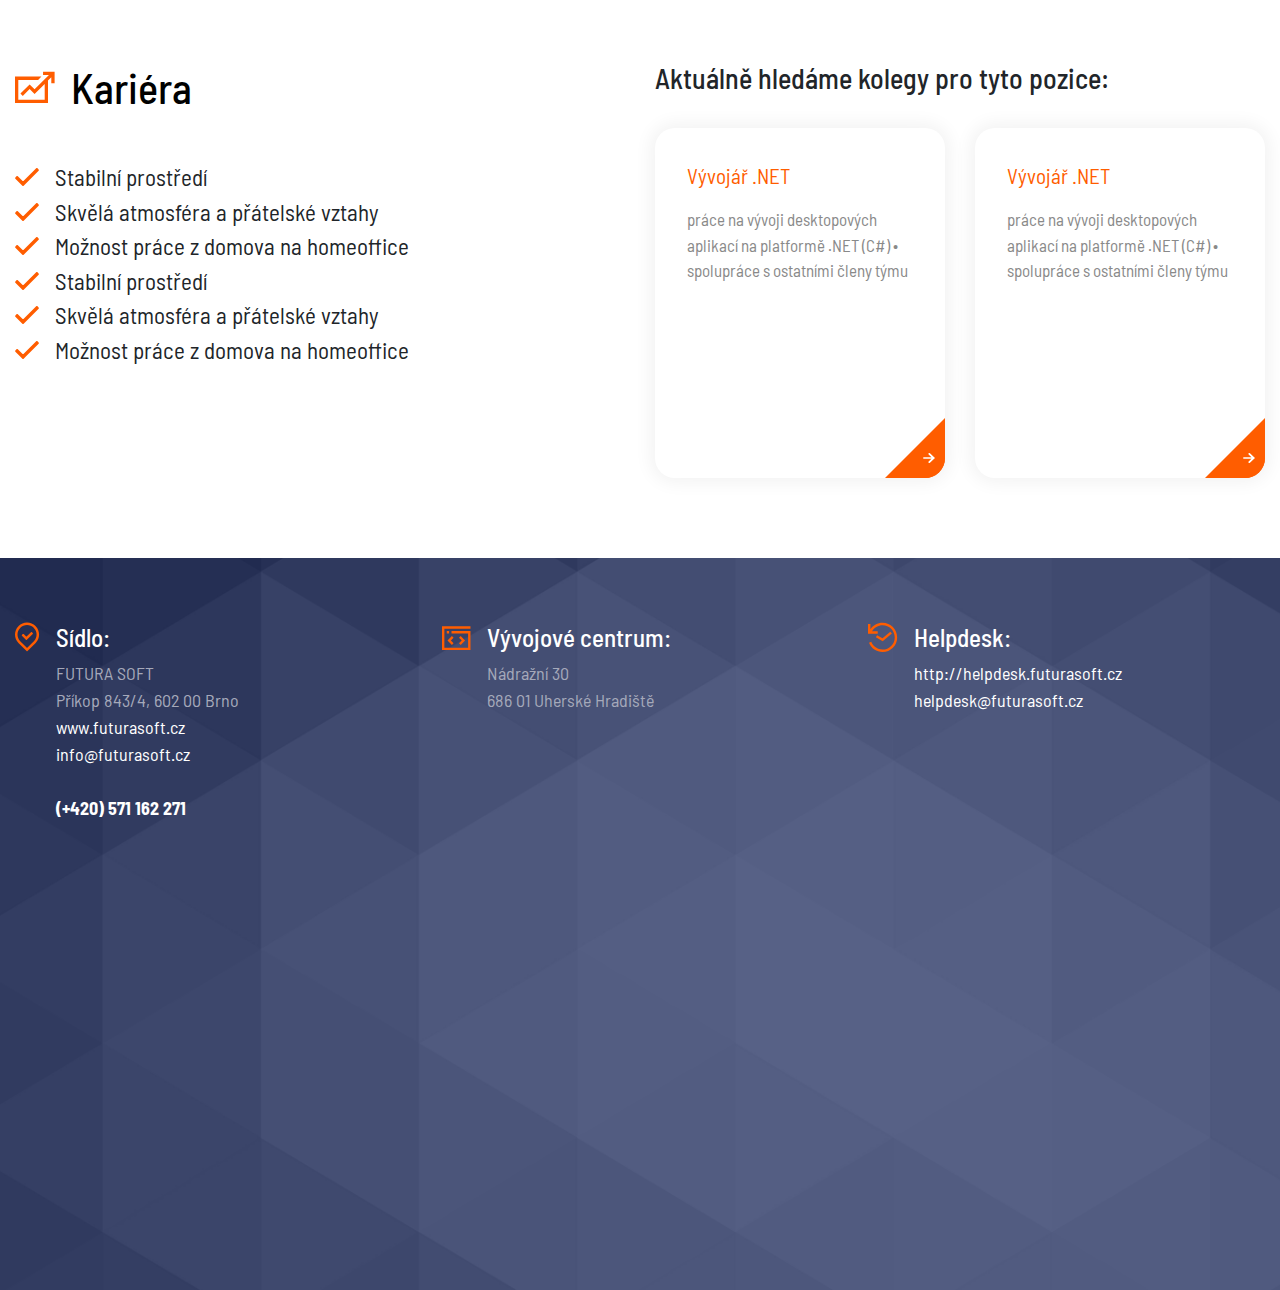
==== commit 2c93274a: "FINALLY" ====
--- a/index.html
+++ b/index.html
@@ -329,17 +329,10 @@
                             <h3>Vývojové centrum:</h3>
                             <div>
                                 <p>
-                                    FUTURA SOFT
+                                    Nádražní 30
                                     <br>
-                                    Příkop 843/4, 602 00 Brno
-                                <br>
-                                <a href=''>www.futurasoft.cz</a>
-                                    <br>
-                                <a href=''>info@futurasoft.cz</a>
-                                <br>
-                                <br>
-                                <a href=''><b>(+420) 571 162 271</b></a>
-                            </p>
+                                    686 01 Uherské Hradiště
+                                </p>
                             </div>
                         </div>
                     </div>
@@ -350,26 +343,19 @@
                             <h3>Helpdesk:</h3>
                             <div>
                                 <p>
-                                    FUTURA SOFT
+                                    <a href='http://helpdesk.futurasoft.cz'>http://helpdesk.futurasoft.cz</a>
                                     <br>
-                                    Příkop 843/4, 602 00 Brno
-                                <br>
-                                <a href=''>www.futurasoft.cz</a>
-                                    <br>
-                                <a href=''>info@futurasoft.cz</a>
-                                <br>
-                                <br>
-                                <a href=''><b>(+420) 571 162 271</b></a>
-                            </p>
-                            </div>
-                        </div>
-                    </div>
-                </div>
-                <div class="col-lg-4 col-md-6">
-
-                </div>
-                <div class="col-lg-4 col-md-6">
-
+                                    <a href='mail:helpdesk@futurasoft.cz'>helpdesk@futurasoft.cz</a>
+                                </p>
+                            </div>
+                        </div>
+                    </div>
+                </div>
+                <div class="col-lg-4 col-md-6 pt-5">
+                    <iframe src="https://www.google.com/maps/embed?pb=!1m18!1m12!1m3!1d20483.325178665633!2d14.44261585!3d50.07850439999999!2m3!1f0!2f0!3f0!3m2!1i1024!2i768!4f13.1!3m3!1m2!1s0x470b936427cd35c7%3A0x7b2ea4d979fc3a8!2zT2zFoWFuc2vDqSBoxZliaXRvdnk!5e0!3m2!1scs!2scz!4v1633380622566!5m2!1scs!2scz" width="1600" height="300" style="border:0;" allowfullscreen="" loading="lazy"></iframe>
+                </div>
+                <div class="col-lg-4 col-md-6 pt-5">
+                    <iframe src="https://www.google.com/maps/embed?pb=!1m18!1m12!1m3!1d20483.325178665633!2d14.44261585!3d50.07850439999999!2m3!1f0!2f0!3f0!3m2!1i1024!2i768!4f13.1!3m3!1m2!1s0x470b936427cd35c7%3A0x7b2ea4d979fc3a8!2zT2zFoWFuc2vDqSBoxZliaXRvdnk!5e0!3m2!1scs!2scz!4v1633380622566!5m2!1scs!2scz" width="1600" height="300" style="border:0;" allowfullscreen="" loading="lazy"></iframe>
                 </div> 
             </div>
         </div>
--- a/css/style.css
+++ b/css/style.css
@@ -423,6 +423,7 @@
 }
 .footer_item {
     display: flex;
+    margin-bottom: 2.5rem;
 }
 .footer_item h3 {
     color: white;
@@ -443,10 +444,107 @@
 .code-icon::before {
     content: url(../icons/code.svg);
     margin-right: 1rem;
+    margin-top: 0.25rem;
 }
 .helpdesk-icon::before {
     content: url(../icons/helpdesk.svg);
     margin-right: 1rem;
+}
+.sub-text {
+    min-height: 220px;
+    background: url(../images/bg.png);
+    padding: 3rem 0;
+}
+.sub-text h1 {
+    color: white;
+    font-size: 70px;
+    font-weight: 500;
+}
+.sub-text ul {
+    display: flex;
+    padding: 0;
+    margin: 0;
+    align-items: center;
+    list-style: none;
+} 
+.sub-text ul li {
+    color: white;
+    font-weight: 500;
+    font-size: 18px;
+}
+.sub-text ul li a {
+    color: white;
+}
+.sub-text ul li::after {
+    content: '-';
+    color: white;
+    margin: 0 0.5rem;
+}
+.sub-text ul li:last-child:after {
+    display: none;
+}
+.sub-text ul li a {
+    font-weight: 400;
+    color: white;
+}
+.subpage {
+    padding: 4rem 0;
+}
+.subpage table {
+    width: 100%;
+}
+.subpage th {
+    background: #f1f4f8;
+}
+.subpage th, .subpage td {
+    padding: 1rem 1.5rem;
+    font-size: 15px;
+    border-bottom: 1px solid #f1f4f8;
+}
+iframe {
+    max-width: 100%;
+}
+.contact-form {
+    background: #e9eef6;
+    padding: 2rem;
+    margin-top: 5rem;
+}
+.contact-form form {
+    padding: 3rem 0;
+    max-width: 1000px;
+    margin: auto;
+}
+.subpage .footer_item p, .subpage .footer_item a {
+    color: black;
+}
+.subpage .footer_item h3 {
+    color: black;
+}
+.subpage .footer_item {
+    margin-bottom: 1.5rem;
+}
+.form-input {
+    margin-bottom: 1rem;
+}
+.form-input input, .form-input textarea {
+    width: 100%;
+    padding: 0.75rem 1.5rem;
+    border: none;
+    outline: none;
+    box-shadow: 0px 0px 5px 5px rgba(0,0,0,0.02);
+}
+.btn-default {
+    display: flex;
+    align-items: center;
+    border: none;
+    padding: 0.75rem 1.5rem;
+    background: var(--primary);
+    color: white;
+    font-weight: 500;
+}
+.btn-default::after {
+    content: url(../icons/ar.svg);
+    margin-left: 0.5rem;
 }
 @media (max-width: 776px) { 
     h2 {
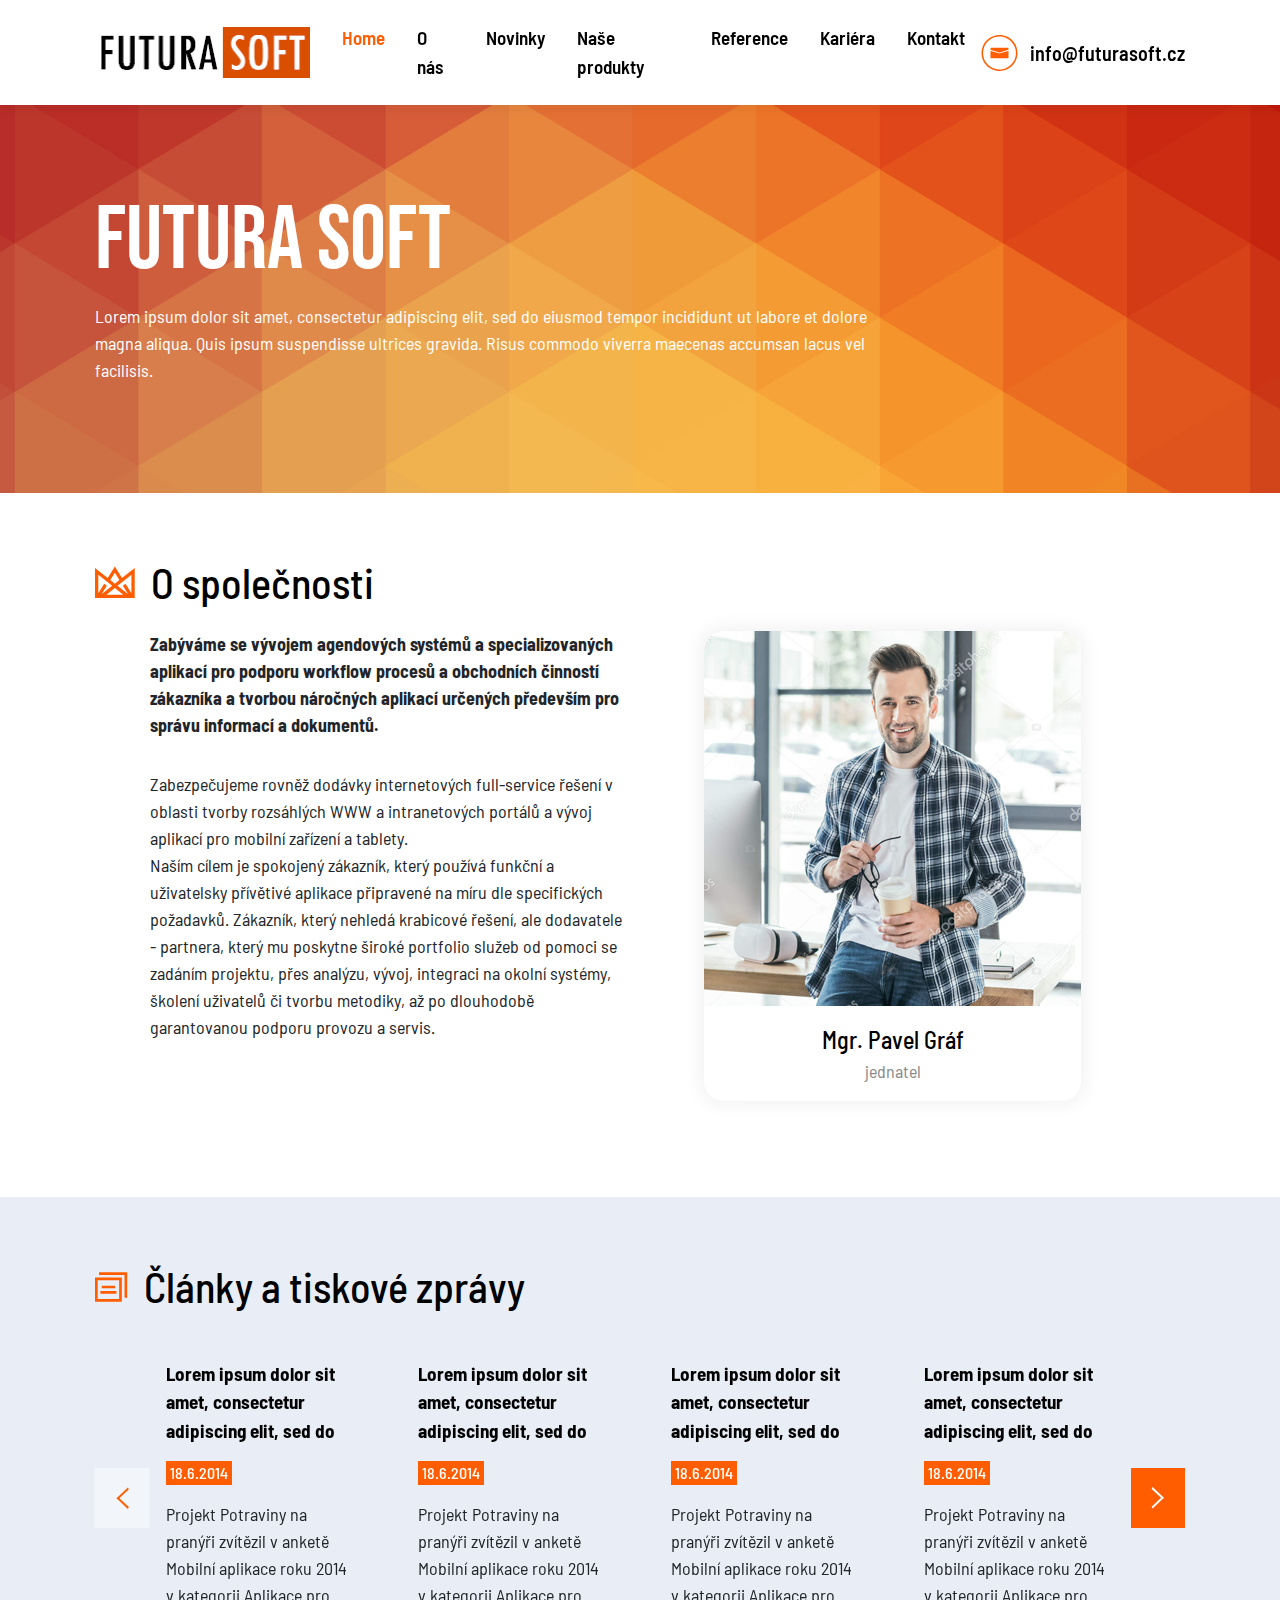
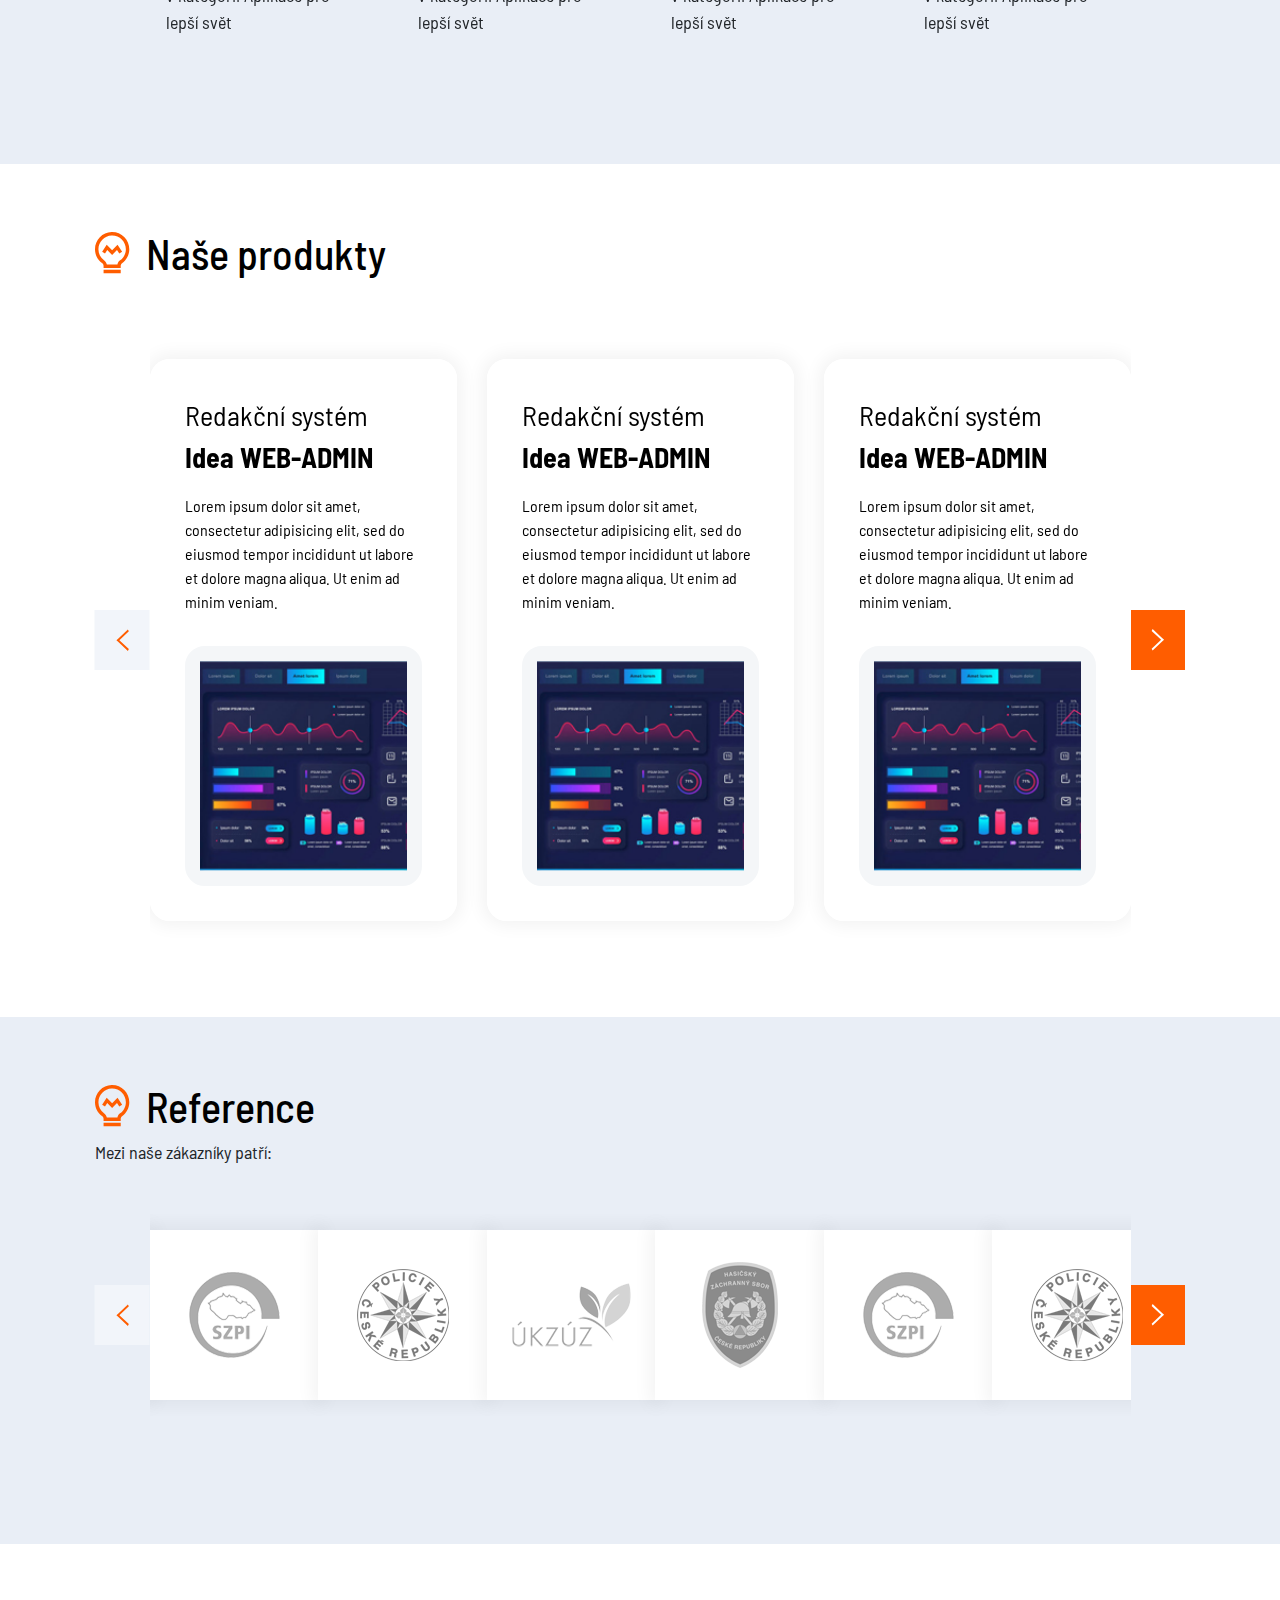
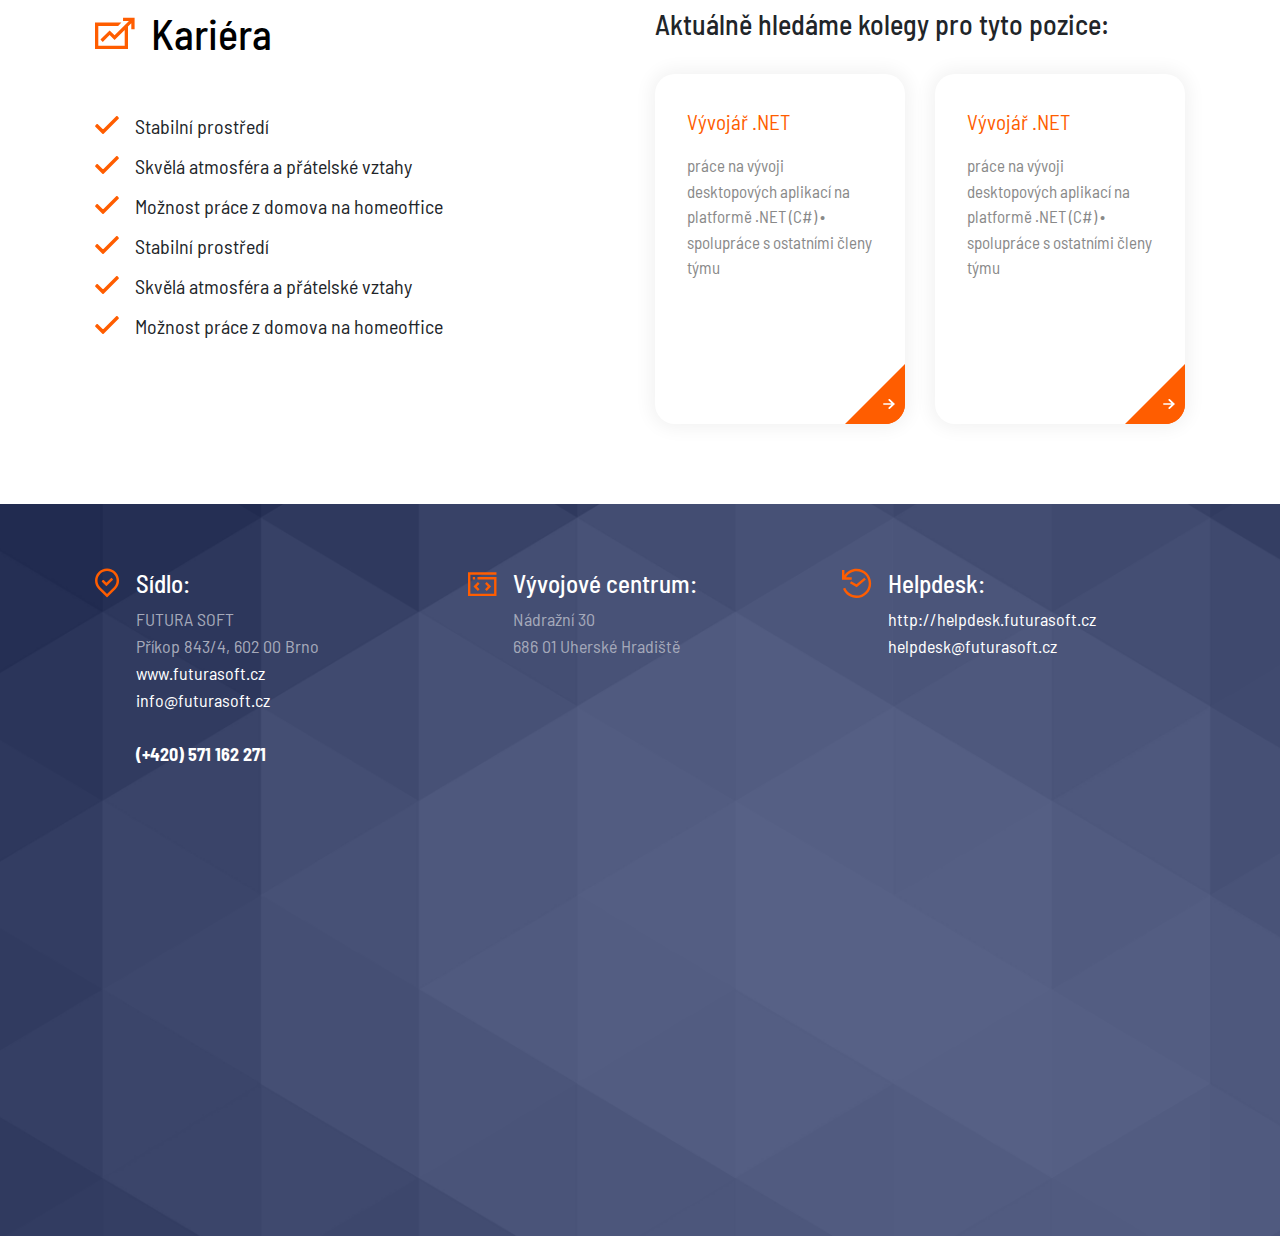
==== commit 6af002f3: "Changes" ====
--- a/index.html
+++ b/index.html
@@ -69,11 +69,9 @@
     </div>
     <div class="about">
         <div class="container">
+            <h2 class="crown-icon mb-4">O společnosti</h2>
             <div class="about-content">
                 <div class="row">
-                    <div class="col-12 ">
-                        <h2 class="crown-icon mb-5">O společnosti</h2>
-                    </div>
                     <div class="col-lg-6 ">
                         <div class="text-content">
                             <p><b>Zabýváme se vývojem agendových systémů a specializovaných aplikací pro podporu workflow procesů a obchodních činností zákazníka a tvorbou náročných aplikací určených především pro správu informací a dokumentů. </b></p>
@@ -99,7 +97,7 @@
     </div>
     <div class="news blue-bg">
         <div class="container">
-            <h2 class="news-icon mb-5">Články a tiskové zprávy</h2>
+            <h2 class="news-icon mb-3">Články a tiskové zprávy</h2>
             <div class="carousel-content">
                 <div class="carousel-left">
                     <a href='' class="carousel-nav prev">
@@ -154,7 +152,7 @@
     </div>
     <div class="products">
         <div class="container">
-            <h2 class="bulb-icon mb-5">Naše produkty</h2>
+            <h2 class="bulb-icon mb-0">Naše produkty</h2>
             <div class="carousel-content">
                 <div class="carousel-left">
                     <a href='' class="carousel-nav prev">
@@ -352,10 +350,11 @@
                     </div>
                 </div>
                 <div class="col-lg-4 col-md-6 pt-5">
-                    <iframe src="https://www.google.com/maps/embed?pb=!1m18!1m12!1m3!1d20483.325178665633!2d14.44261585!3d50.07850439999999!2m3!1f0!2f0!3f0!3m2!1i1024!2i768!4f13.1!3m3!1m2!1s0x470b936427cd35c7%3A0x7b2ea4d979fc3a8!2zT2zFoWFuc2vDqSBoxZliaXRvdnk!5e0!3m2!1scs!2scz!4v1633380622566!5m2!1scs!2scz" width="1600" height="300" style="border:0;" allowfullscreen="" loading="lazy"></iframe>
-                </div>
+                    <iframe src="https://www.google.com/maps/embed?pb=!1m14!1m8!1m3!1d20858.939515841652!2d16.649980907615564!3d49.19358673698556!3m2!1i1024!2i768!4f13.1!3m3!1m2!1s0x4712945948ce4e8f%3A0xa148ae39ad4698f7!2zUMWZw61rb3AgODQzLCA2MDIgMDAgQnJuby1zdMWZZWQtWsOhYnJkb3ZpY2U!5e0!3m2!1scs!2scz!4v1633454005235!5m2!1scs!2scz" width="1600" height="300" style="border:0;" allowfullscreen="" loading="lazy"></iframe>
+                </div> 
                 <div class="col-lg-4 col-md-6 pt-5">
-                    <iframe src="https://www.google.com/maps/embed?pb=!1m18!1m12!1m3!1d20483.325178665633!2d14.44261585!3d50.07850439999999!2m3!1f0!2f0!3f0!3m2!1i1024!2i768!4f13.1!3m3!1m2!1s0x470b936427cd35c7%3A0x7b2ea4d979fc3a8!2zT2zFoWFuc2vDqSBoxZliaXRvdnk!5e0!3m2!1scs!2scz!4v1633380622566!5m2!1scs!2scz" width="1600" height="300" style="border:0;" allowfullscreen="" loading="lazy"></iframe>
+                    <iframe src="https://www.google.com/maps/embed?pb=!1m18!1m12!1m3!1d346.17392042938417!2d17.458931552000298!3d49.06844842392723!2m3!1f0!2f0!3f0!3m2!1i1024!2i768!4f13.1!3m3!1m2!1s0x47131439ec595207%3A0x4607c997ea069fed!2sFUTURA%20SOFT!5e0!3m2!1scs!2scz!4v1633453722912!5m2!1scs!2scz" width="1600" height="300" style="border:0;" allowfullscreen="" loading="lazy"></iframe>
+                    
                 </div> 
             </div>
         </div>
--- a/css/style.css
+++ b/css/style.css
@@ -5,10 +5,13 @@
     .homepage__item {
         height: 400px;
      }
+     .container {
+        max-width: 600px;
+    }
 }
 @media (min-width: 768px) { 
     .container {
-        max-width: 1080px;
+        max-width: 800px;
     }
     .homepage__item {
         height: 500px;
@@ -21,7 +24,7 @@
 }
 @media (min-width: 992px) { 
     .container {
-        max-width: 1080px;
+        max-width: 1000px;
     }
     .homepage__item {
         height: 500px;
@@ -30,8 +33,15 @@
 
 @media (min-width: 1200px) { 
     .container {
-        
-        max-width: 1380px;
+        max-width: 1120px;
+    }
+    .homepage__item {
+        height: 400px;
+     }
+}
+@media (min-width: 1300px) { 
+    .container {
+        max-width: 1220px;
     }
     .homepage__item {
         height: 400px;
@@ -45,8 +55,13 @@
         max-width: 1500px;
     }
 }
-
-
+.navbar-toggler {
+    border: none!important;
+    outline: none!important;
+}
+body {
+    padding-top: 93px;
+}
 :root {
     --primary: #ff5d00;
 }
@@ -56,6 +71,15 @@
 
 a, a:hover {
     color: var(--primary);
+}
+.header {
+    z-index: 8999;
+    position: fixed;
+    top: 0;
+    left: 0;
+    width: 100%;
+    background: white;
+    box-shadow: 0px 5px 10px 0px rgba(0,0,0,0.05);
 }
 .header nav {
     padding: 0!important;
@@ -106,13 +130,13 @@
     height: 100%;
 }
 .homepage__item--text h1 {
-    font-size: clamp(40px, 10vw, 120px);
+    font-size: clamp(40px, 10vw, 90px);
     color: white;
     font-family: 'Bebas Neue', cursive;
 }
 .homepage__item--text p {
     max-width: 800px;
-    font-size: clamp(18px, 10vw, 24px);
+    font-size: clamp(18px, 10vw, 18px);
     color: white;
 }
 .homepage__slider {
@@ -156,9 +180,16 @@
     font-size: 24px;
 }
 .text-content p {
-    font-size: 22px;
+    font-size: 18px;
     margin-bottom: 2rem;
 
+}
+.about-content {
+    max-width: 90%;
+    margin: auto;
+}
+.career ul {
+    font-size: 18px;
 }
 .bulb-icon::before {
     content: url(../icons/bulb.svg);
@@ -273,9 +304,6 @@
 .news-item {
     margin: 0 1rem;
 }
-.carousel-content {
-    padding-top: 1rem;
-}
 .products {
     padding: 4rem 0;
 }
@@ -357,10 +385,14 @@
     margin-top: 3rem;
     list-style: none;
     padding: 0;
-    font-size: 23px;
+    font-size: 20px;
+    line-height: 2;
 }
 .career ul li::before {
     content: url(../icons/arrow-ul.svg);
+    width: 10px;
+    height: 5px;
+    transform: scale(0.5);
     margin-right: 1rem;
 }
 .card-wrap {
@@ -546,6 +578,23 @@
     content: url(../icons/ar.svg);
     margin-left: 0.5rem;
 }
+.h2-span {
+    font-size: 18px;
+}
+@media (max-width: 991px) { 
+
+    .carousel-content{
+        margin-top: 2rem;
+    }
+    .news, .about, .products, .reference, .career  {
+        padding: 3rem 0;
+    }
+    .product-item {
+        margin: 2rem auto;
+        max-width: unset;
+        max-width: 80%;
+    }
+} 
 @media (max-width: 776px) { 
     h2 {
         font-size: 24px;
@@ -564,6 +613,44 @@
     .text-content p {
         font-size: 16px;
     }
+    .reference-item {
+        width: 100px;
+        height: 100px;
+        padding: 1rem;
+    }
+    .product-item {
+        margin: 0 auto;
+    }
+    .product-item-title {
+        font-size: 18px;
+    }
+    .product-item-heading {
+        font-size: 22px;
+    }
+    .product-item {
+        margin: 0;
+        max-width: unset;
+        padding: 0 1rem;
+    }
+    .product-item:hover {
+        border-color: white;
+    }
+    .product-item-image {
+        height: 140px;
+    }
+    .carousel-content {
+       margin-top: 2rem;
+       padding: 0;
+    }
+    .text-content p {
+        font-size: 14px;
+    }
+    .news-item-heading {
+        font-size: 17px;
+    }
+    .news-item-text{
+        font-size: 16px;
+    }
 }
 @media (max-width: 576px) { 
     .homepage__item {
@@ -575,4 +662,7 @@
      .career ul li {
         font-size: 16px
      }
+     .reference-item {
+         box-shadow: none;
+     }
 }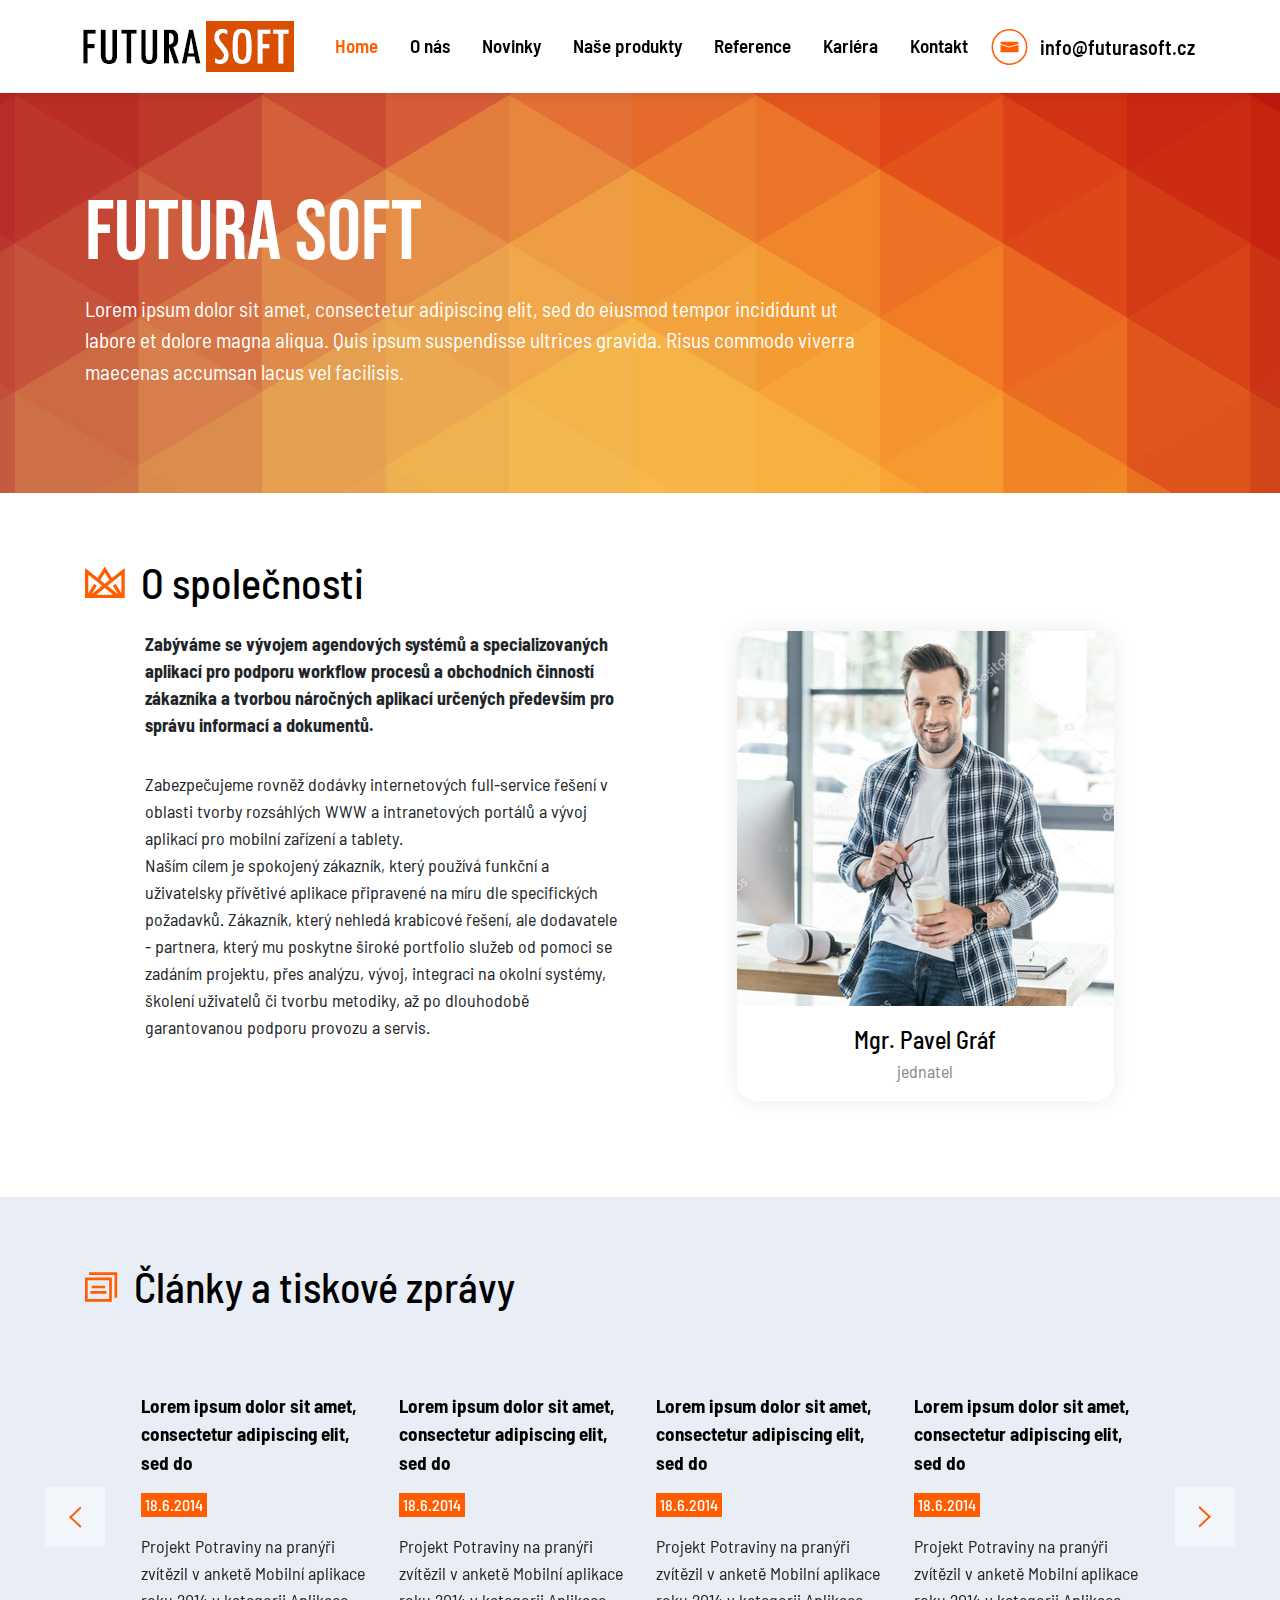
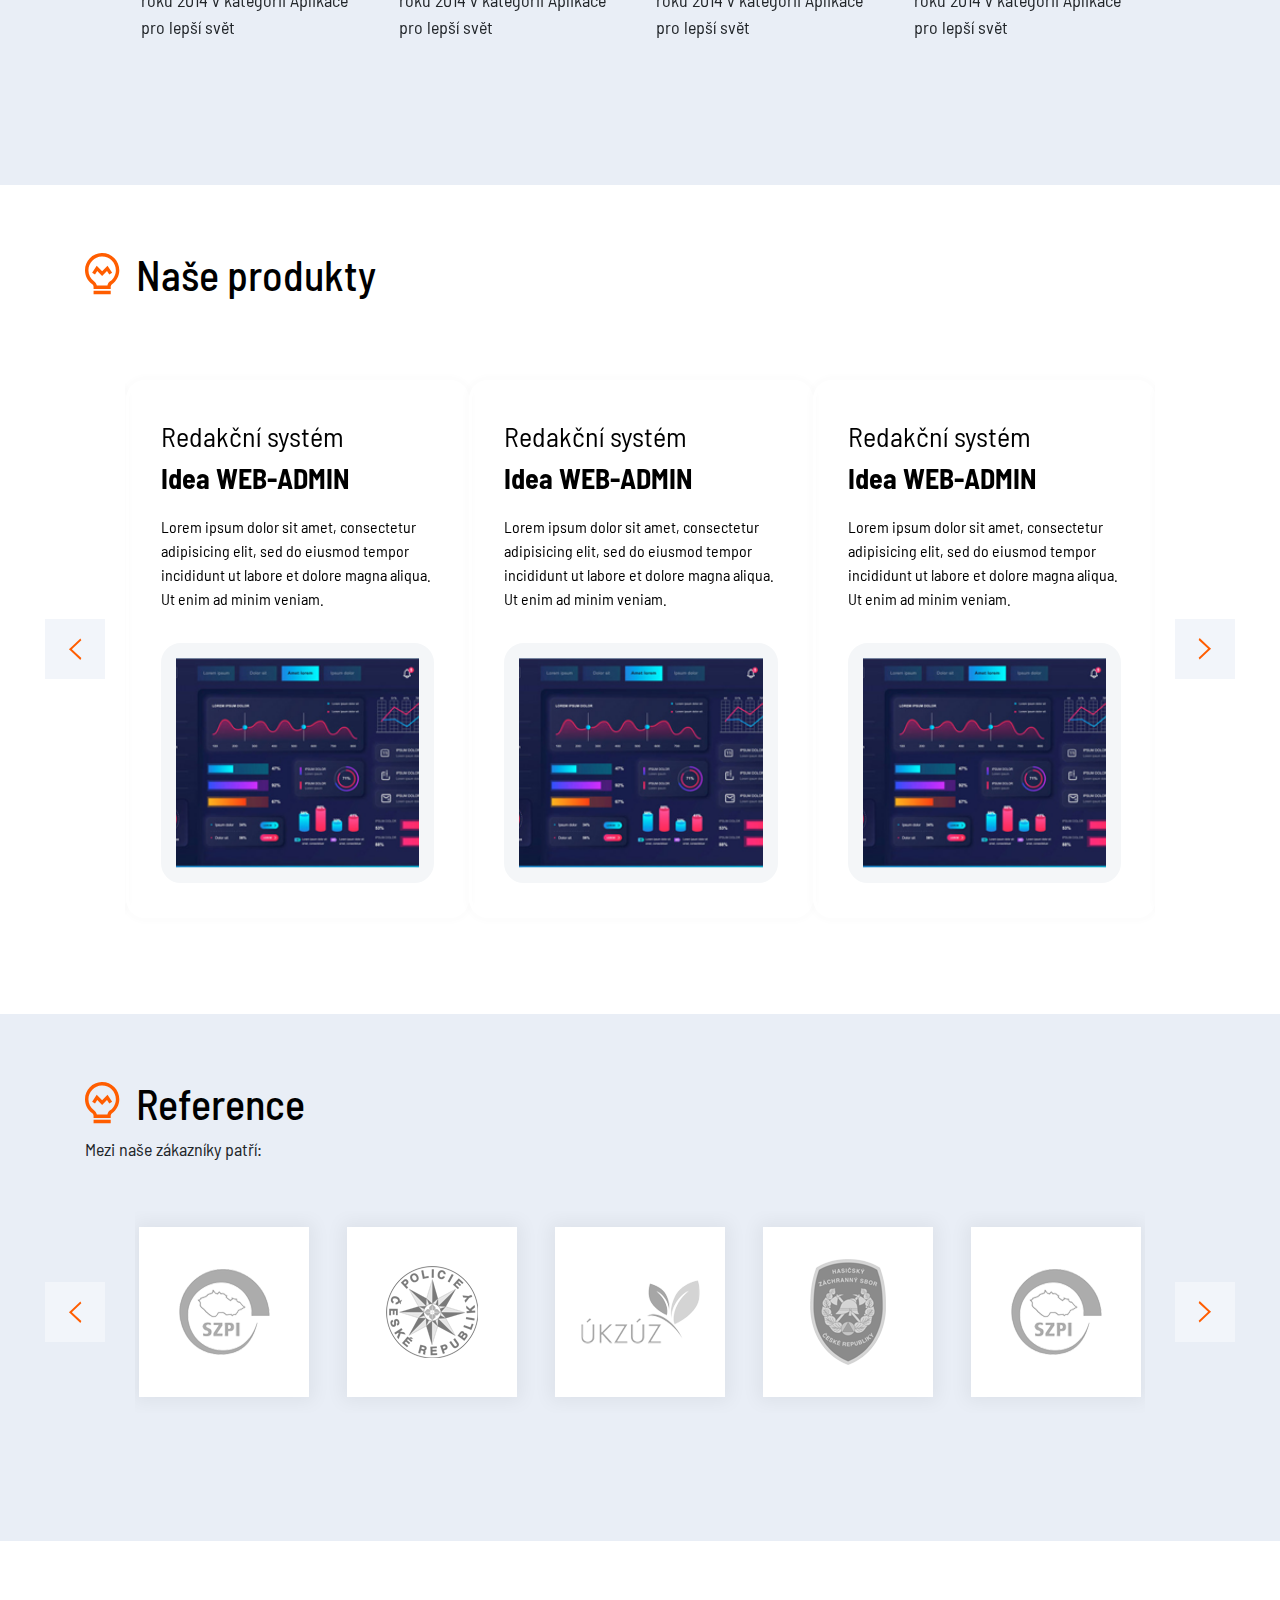
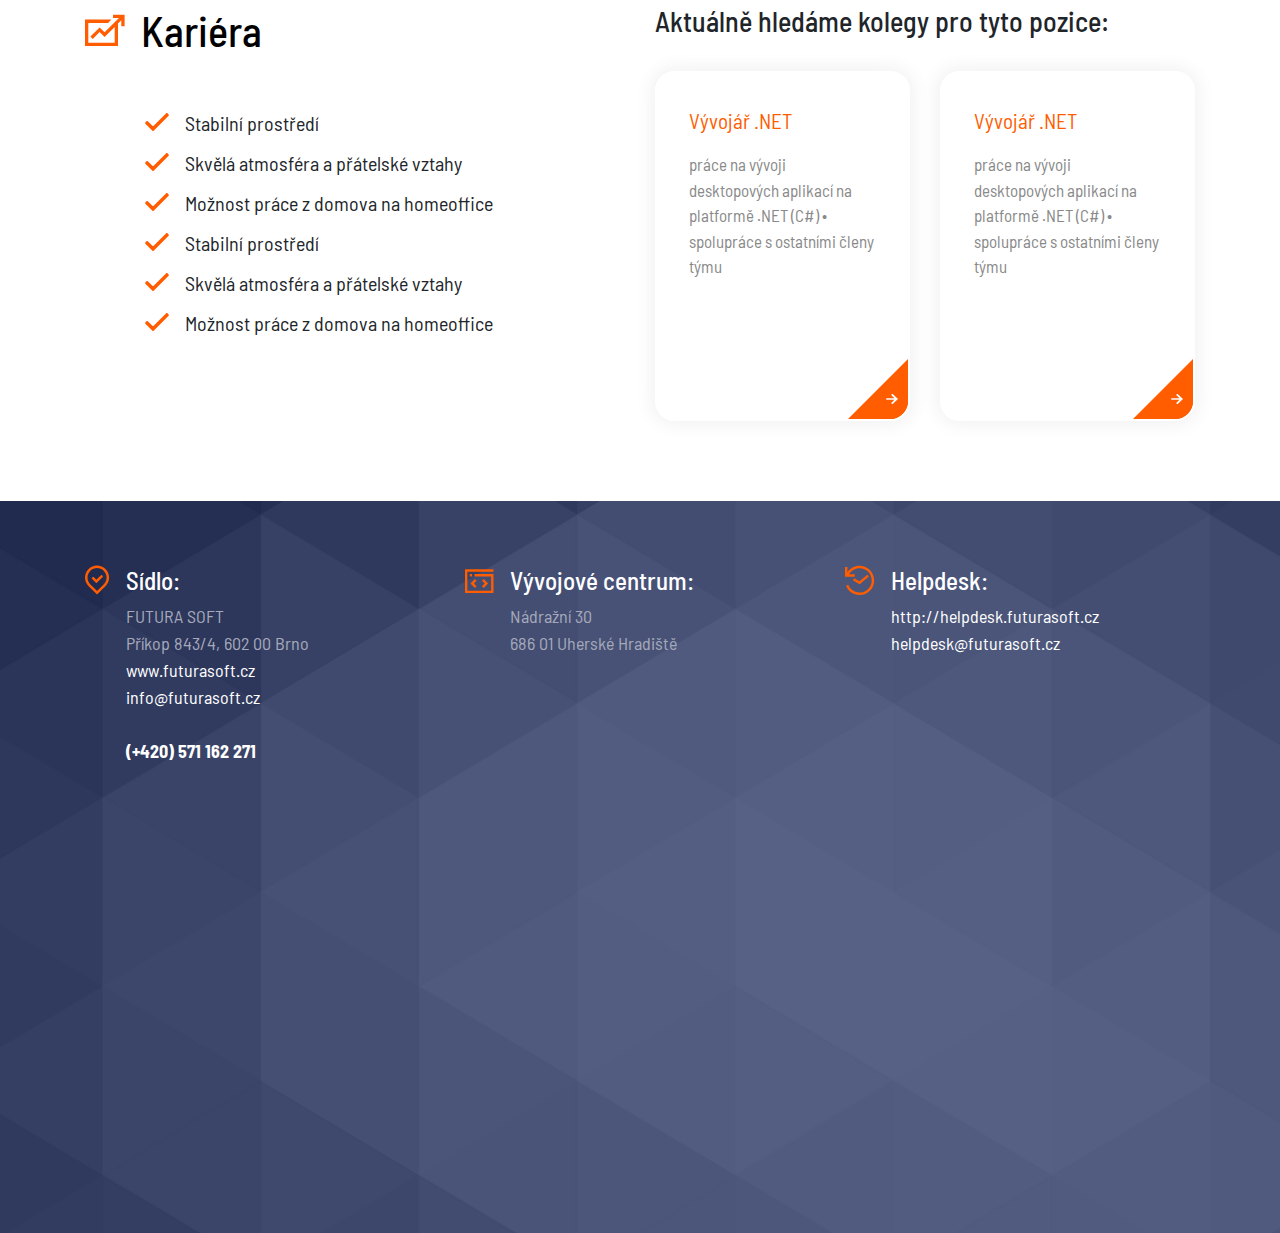
==== commit 7b582b60: "Spaces" ====
--- a/index.html
+++ b/index.html
@@ -97,7 +97,7 @@
     </div>
     <div class="news blue-bg">
         <div class="container">
-            <h2 class="news-icon mb-3">Články a tiskové zprávy</h2>
+            <h2 class="news-icon pb-3">Články a tiskové zprávy</h2>
             <div class="carousel-content">
                 <div class="carousel-left">
                     <a href='' class="carousel-nav prev">
--- a/css/style.css
+++ b/css/style.css
@@ -4,55 +4,51 @@
 @media (min-width: 576px) { 
     .homepage__item {
         height: 400px;
-     }
-     .container {
-        max-width: 600px;
-    }
+    }
+    .container {
+        max-width: 540px;
+    }
+
 }
 @media (min-width: 768px) { 
-    .container {
-        max-width: 800px;
-    }
     .homepage__item {
         height: 500px;
      }
-}
-@media (min-width: 850px) { 
-    .container {
-        max-width: 870px;
-    }
+     .container {
+        max-width: 720px;
+     }
 }
 @media (min-width: 992px) { 
-    .container {
-        max-width: 1000px;
-    }
     .homepage__item {
         height: 500px;
      }
+     .container {
+        max-width: 960px;
+     }
 }
 
 @media (min-width: 1200px) { 
-    .container {
-        max-width: 1120px;
-    }
     .homepage__item {
         height: 400px;
      }
+    .container {
+        max-width: 1140px;
+    }
 }
 @media (min-width: 1300px) { 
-    .container {
-        max-width: 1220px;
-    }
     .homepage__item {
         height: 400px;
      }
+     .container {
+        max-width: 1240px;
+    }
 }
 @media (min-width: 1400px) { 
     .homepage__item {
         height: 500px;
-     }
+    }
     .container {
-        max-width: 1500px;
+        max-width: 1340px;
     }
 }
 .navbar-toggler {
@@ -130,13 +126,13 @@
     height: 100%;
 }
 .homepage__item--text h1 {
-    font-size: clamp(40px, 10vw, 90px);
+    font-size: clamp(40px, 10vw, 85px);
     color: white;
     font-family: 'Bebas Neue', cursive;
 }
 .homepage__item--text p {
     max-width: 800px;
-    font-size: clamp(18px, 10vw, 18px);
+    font-size: clamp(18px, 10vw, 21px);
     color: white;
 }
 .homepage__slider {
@@ -183,10 +179,6 @@
     font-size: 18px;
     margin-bottom: 2rem;
 
-}
-.about-content {
-    max-width: 90%;
-    margin: auto;
 }
 .career ul {
     font-size: 18px;
@@ -246,33 +238,63 @@
     margin-top: 3rem;
     display: flex;
     flex-wrap: wrap;
-}
-.carousel-content .news__slider, .product__slider, .reference__slider {
+    position: relative;
+}
+.product__slider {
+    padding: 0 40px;
+}
+.news__slider {
+    padding: 0 40px;
+}
+.reference__slider {
+    padding: 0 50px;
+}
+/*.carousel-content .news__slider, .product__slider, .reference__slider {
     max-width: 90%;
     width: 100%;
-}
-.carousel-content .carousel-right, .carousel-content .carousel-left {
+}*/
+
+/*.carousel-content .carousel-right, .carousel-content .carousel-left {
     max-width: 5%;
     width: 100%;
-}
+}*/
+
+.carousel-left {
+    position: absolute;
+    left: -40px;
+    top: 50%;
+    transform: translateY(-50%);
+    z-index: 50;
+}
+.carousel-right {
+    z-index: 50;
+    position: absolute;
+    right: -40px;
+    top: 50%;
+    transform: translateY(-50%);
+}
+
 .carousel-right a, .carousel-left a {
     width: 60px;
     height: 60px;
     display: flex;
     justify-content: center;
     align-items: center;
+    background: #f2f5fa;
+}
+.carousel-left, .carousel-right {
+    display: flex;
+    justify-content: center;
+    align-items: center;
+}
+.carousel-left a svg path, .carousel-right a svg path {
+    fill: var(--primary);
+}
+.carousel-left a:hover, .carousel-right a:hover {
     background: var(--primary);
 }
-.carousel-left, .carousel-right {
-    display: flex;
-    justify-content: center;
-    align-items: center;
-}
-.carousel-left a {
-    background: #f2f5fa;
-}
-.carousel-left a svg path {
-    fill: var(--primary);
+.carousel-left a:hover svg path, .carousel-right a:hover svg path {
+    fill: white;
 }
 .carousel-left a {
     transform: rotate(180deg)
@@ -302,7 +324,7 @@
     font-size: 18px;
 }
 .news-item {
-    margin: 0 1rem;
+    margin: 1rem;
 }
 .products {
     padding: 4rem 0;
@@ -314,9 +336,9 @@
     width: 100%;
     padding: 2rem;
     border-radius: 20px;
-    -webkit-box-shadow: 0px 0px 17px 5px rgba(0,0,0,0.05);
-    -moz-box-shadow: 0px 0px 17px 5px rgba(0,0,0,0.05);
-    box-shadow: 0px 0px 17px 5px rgba(0,0,0,0.05);
+    -webkit-box-shadow: 0px 0px 5px 5px rgba(0,0,0,0.01);
+    -moz-box-shadow: 0px 0px 5px 5px rgba(0,0,0,0.01);
+    box-shadow: 0px 0px 5px 5px rgba(0,0,0,0.01);
     display: flex;
     flex-direction: column;
     max-width: 370px;
@@ -414,6 +436,7 @@
     margin-bottom: 1rem;
     position: relative;
     overflow: hidden;
+    border: 2px solid white;
 }
 .career-card::after {
     content: '';
@@ -436,6 +459,7 @@
 }
 .career-card:hover {
     text-decoration: none;
+    border-color: var(--primary);
 }
 .career-card-heading {
     color: var(--primary);
@@ -446,6 +470,9 @@
     color: #898989;
     font-size: 17px;
     
+}
+.footer iframe {
+    padding-left: 2.5rem;
 }
 .footer {
     background: url(../images/footer.png) #0d1d59;
@@ -485,6 +512,8 @@
 .sub-text {
     min-height: 220px;
     background: url(../images/bg.png);
+    background-size: cover;
+    background-repeat: no-repeat;
     padding: 3rem 0;
 }
 .sub-text h1 {
@@ -555,6 +584,9 @@
 .subpage .footer_item {
     margin-bottom: 1.5rem;
 }
+.subpage p {
+    font-size: 18px;
+}
 .form-input {
     margin-bottom: 1rem;
 }
@@ -581,8 +613,30 @@
 .h2-span {
     font-size: 18px;
 }
+.navbar-brand {
+    transform: translateX(-2px);
+}
+@media (max-width: 1350px) {
+    .carousel-left {
+        left: -40px;
+        z-index: 50;
+    }
+    .carousel-right {
+        right: -40px;
+        z-index: 50;
+    }
+} 
+
+@media (min-width: 1200px) {  
+    .about .text-content, .career ul {
+        padding-left: 60px;
+    }
+}
 @media (max-width: 991px) { 
 
+    .product__slider, .news__slider, .reference__slider {
+        padding: 0;
+    }
     .carousel-content{
         margin-top: 2rem;
     }
@@ -594,6 +648,12 @@
         max-width: unset;
         max-width: 80%;
     }
+    .carousel-left {
+        left: -60px;
+    }
+    .carousel-right {
+        right: -60px;
+    }
 } 
 @media (max-width: 776px) { 
     h2 {
@@ -603,9 +663,11 @@
         max-width: 80%;
         width: 100%;
     }
-    .carousel-content .carousel-right, .carousel-content .carousel-left {
+   .carousel-content .carousel-right, .carousel-content .carousel-left {
         max-width: 10%;
         width: 100%;
+        position: unset;
+        transform: unset;
     }
     .product-item  {
         box-shadow: none;
